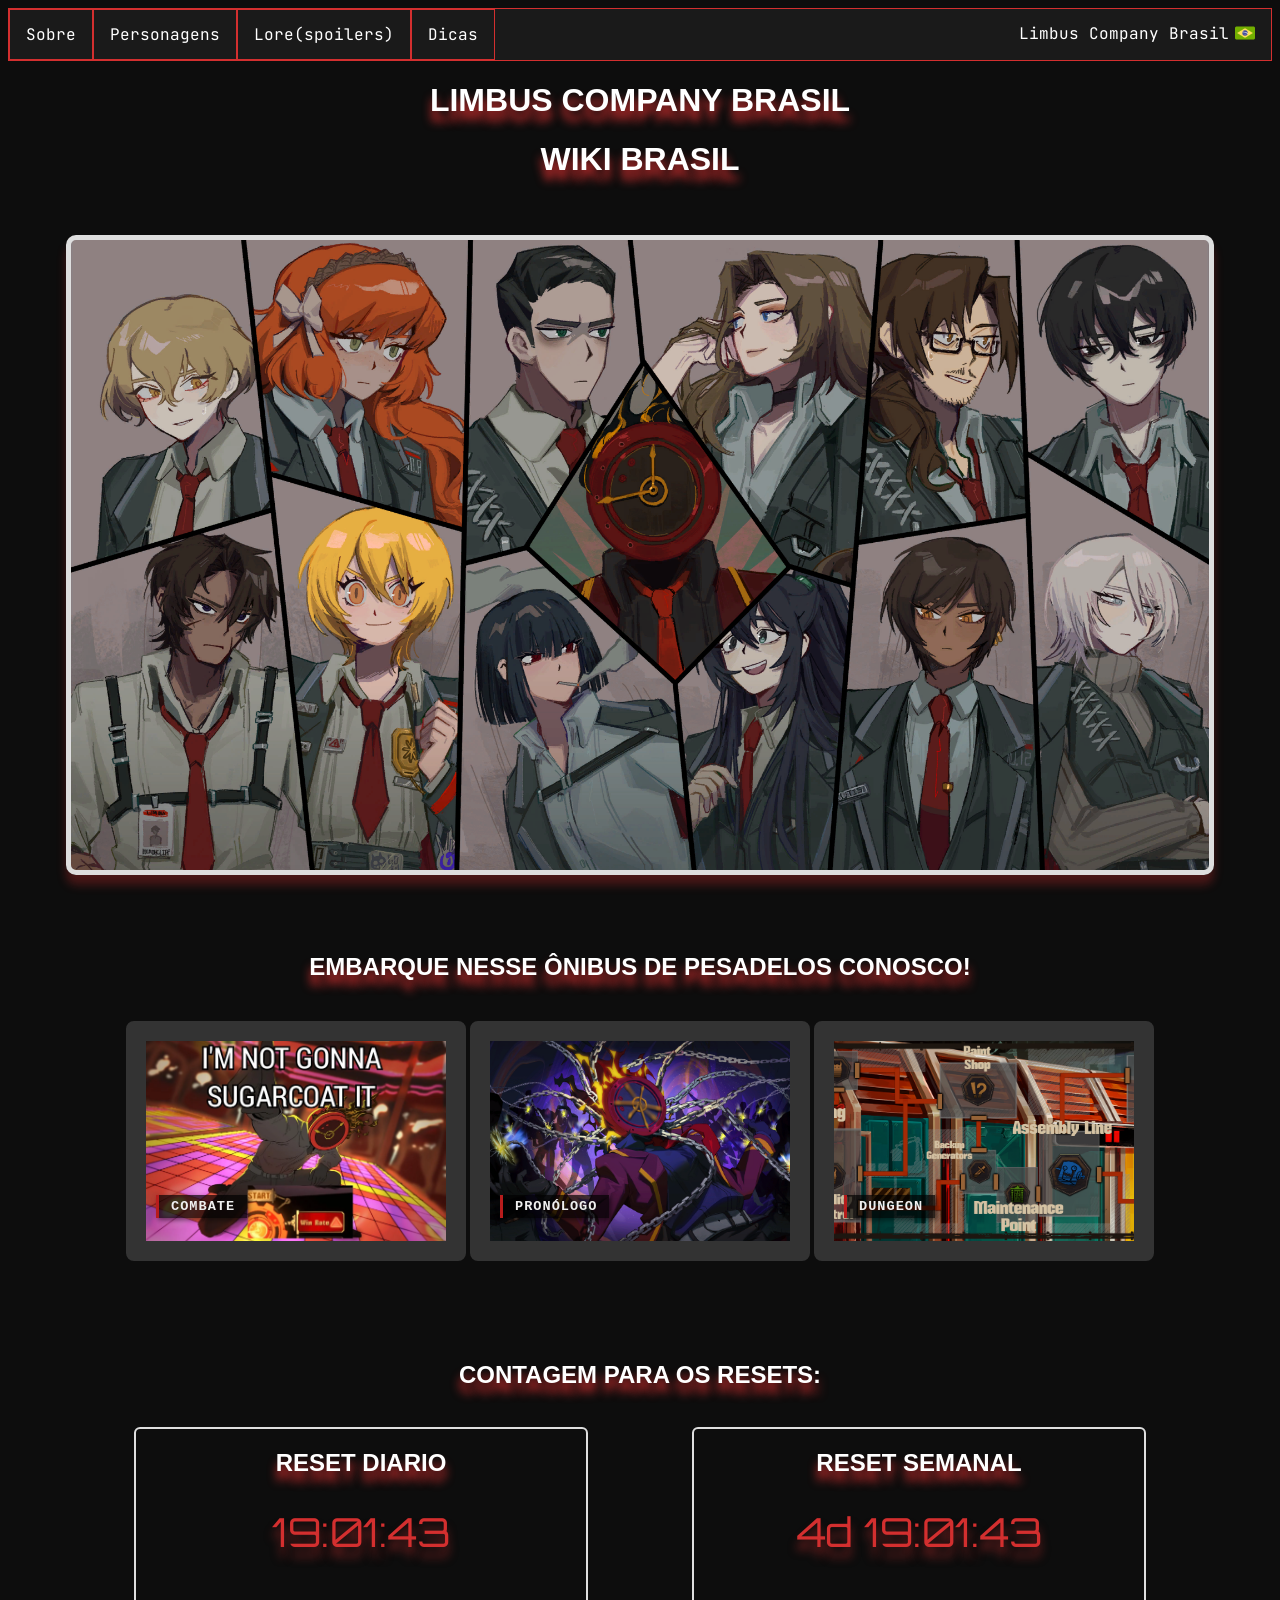
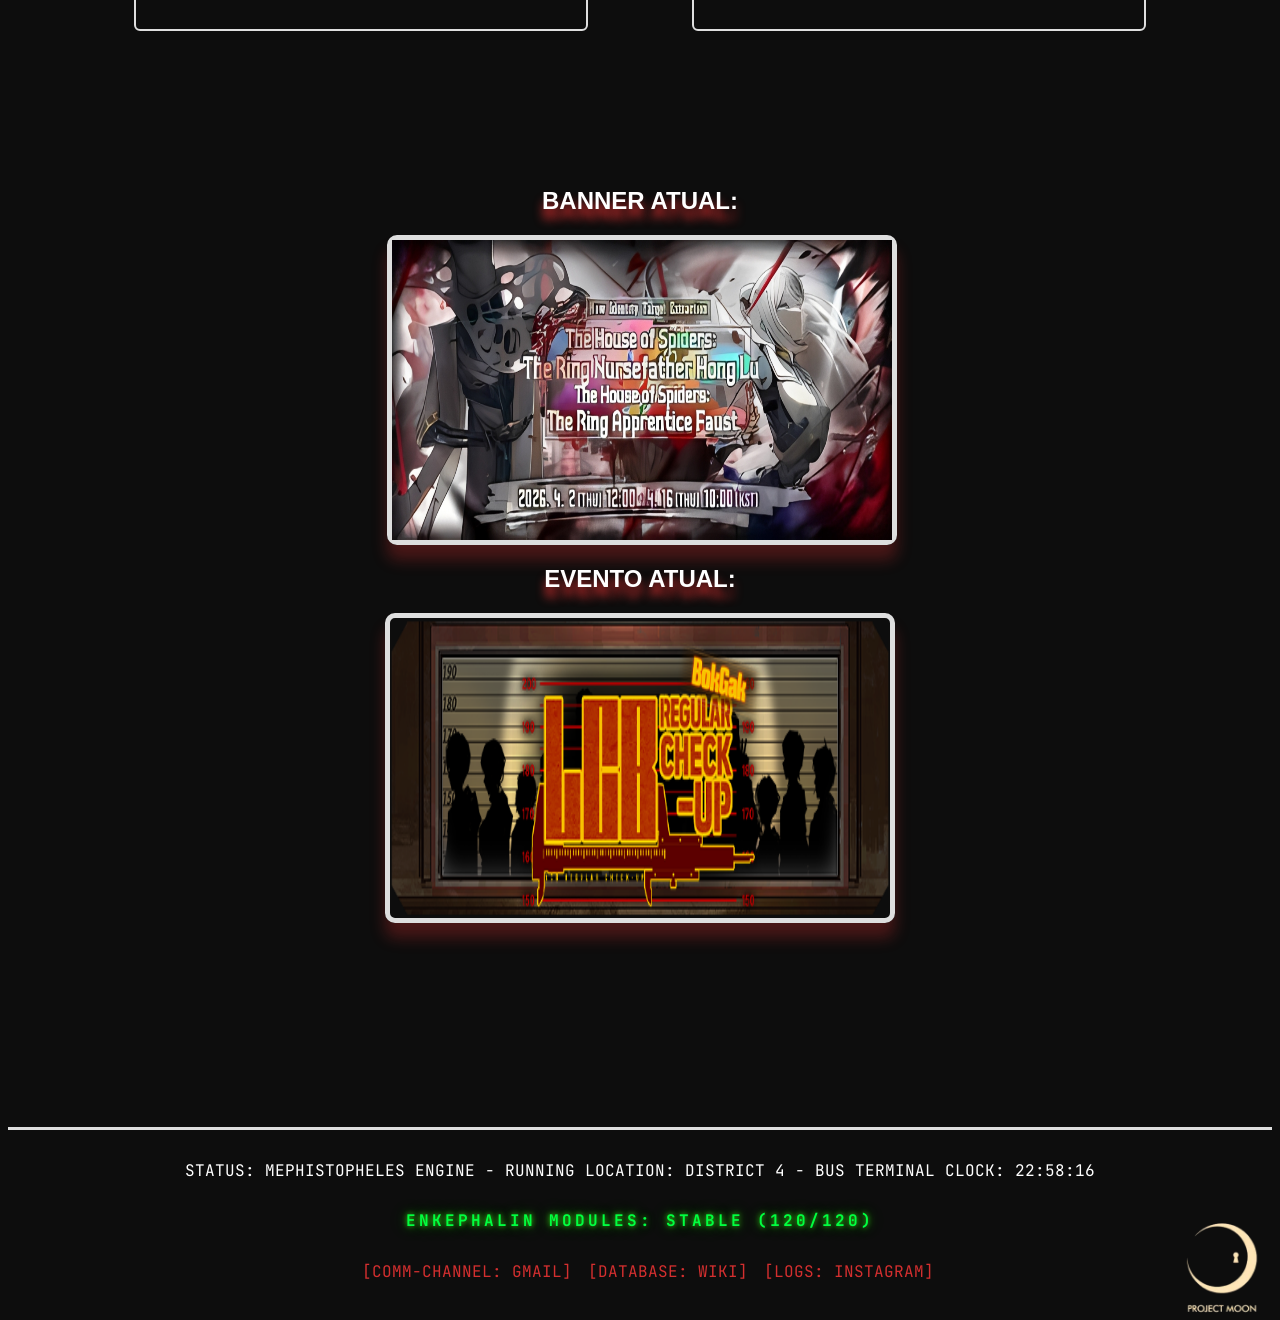
==== principal/index.html @ 386fa49f "upgrade com root{} + teste de info de evento e banner" ====
<!doctype html>
<html lang="pt-br">

<head>
  <meta charset="UTF-8" />
  <meta name="viewport" content="width=device-width, initial-scale=1.0" />
  <title>LCB BRASIL</title>
  <link rel="stylesheet" href="style.css" />
  <link rel="shortcut icon" href="../assets/icon.jpeg" type="image/x-icon">
  <link rel="preconnect" href="https://fonts.googleapis.com">
  <link rel="preconnect" href="https://fonts.gstatic.com" crossorigin>
  <link href="https://fonts.googleapis.com/css2?family=JetBrains+Mono:ital,wght@0,100..800;1,100..800&display=swap"
    rel="stylesheet">
  <script src="script.js"></script>
</head>

<body>
  <nav>
    <ul>
      <li> <a href="">Sobre</a></li>
      <li><a title="os sinners da Limbus Company" href="../abas/sinners/sinners.html"> Personagens</a></li>
      <li><a href="">Lore(spoilers)</a></li>
      <li><a href="">Dicas</a></li>
      <span style="color: white;">Limbus Company Brasil <img src="../assets/brasil.png" alt=""> </span>
    </ul>
  </nav>
  <main>
    <h1>Limbus Company Brasil</h1>
    <div>
      <h1>Wiki Brasil</h1>
      <br /> <br>
      <div class="lcb" id="lcb">

      </div> <br>
      <div class="superior" id="super">
        <section class="parte2">
          <div class="ideias">
            <h1>Embarque nesse ônibus de pesadelos conosco!</h1>
          </div>
          <div class="tips">
            <div class="linkard">
              <h3>Combate</h3>
            </div>
            <div class="linkard1">
              <h3>Pronólogo</h3>
            </div>
            <div class="linkard2">
              <h3>Dungeon</h3>
            </div>
          </div>
        </section>
      </div> <br>
      <br>
      <section class="resets">
        <div class="subindu" id="sub">
          <h1>Contagem para os resets:</h1> <br>
          <div class="RD" id="RD'">
            <h2>Reset diario</h2>
            <span id="diario-timer" class="timer-style">00:00:00</span>
          </div>
          <div class="RS">
            <h2>Reset semanal</h2>
            <span id="semanal-timer" class="timer-style">0d 00:00:00</span>
          </div>
        </div>
      </section>
      <br> <br>
      <section class="banneratual">
        <div class="titulo"> 
        <h1>Banner Atual:</h1>
        <div class="boxbanner">
          </div>
          
          <DIV class="imagemban">
            
            <img class="nsei" src="../assets/bannerhonglu.jpg" width="500px" height="300px" alt="">
          </DIV>
           <h1>Evento Atual:</h1>
            <DIV class="imagemban">
             
            <img class="nsei" src="../assets/LCB_Regular_Check-up_BokGak_Logo_EN.png" alt="">
          </DIV>
        </div>  
      
      </section>
      <br> <br> <br>
      <section class="pes">
        <footer class="pezao" id="pezao">
          <div class="info">
            <span>STATUS: MEPHISTOPHELES ENGINE - RUNNING</span>

            <span>LOCATION: DISTRICT 4 - BUS TERMINAL</span>

            <span>CLOCK: <span id="hor">00:00:00</span>
          </div>
          <div class="zoas">
            <span class="ek">ENKEPHALIN MODULES: STABLE (120/120)</span>
          </div>
          <div class="redes">
            <a href="https://mail.google.com/mail/u/0/#inbox?compose=DmwnWrRnZnNWCPlkFmwNWKqhqRGPZSSjJMNNxzgmxMtdmBKmxpXzcHjKDKWFknplPqcPVCjJsNTG" class="s1"> [COMM-CHANNEL: GMAIL] </a>
            <a href="" class="s2">[DATABASE: WIKI] </a>
            <a href="" class="s3">[LOGS: INSTAGRAM] </a>

          </div>
          <img src="../assets/logo-removebg-preview.png" class="pmoon" alt="">
        </footer>
      </section>
  </main>
</body>

</html>
---- principal/style.css ----
@import url("https://fonts.googleapis.com/css2?family=Orbitron:wght@400..900&family=Share+Tech+Mono&display=swap");

body {
  text-align: center;
  background-color: #0d0d0d;
  background-image:
    linear-gradient(rgba(18, 16, 16, 0) 50%, rgba(0, 0, 0, 0.25) 50%),
    linear-gradient(90deg, rgba(255, 0, 0, 0.03)), rgba(0, 255, 0, 0.01),
    rgba(0, 0, 255, 0.03);
  background-size:
    100% 4px,
    3px 100%;
  text-shadow: gold;
  color: white;
  cursor: url(../assets/normal.png), auto;
}

:root {
  --vermei: #d32f2f;
  --vescuro: #b71c1c;
  --bordared: solid #d32f2f;
  --bdn : #1a1a1a;
  --cursorsel: url("../assets/select.png"), auto;
  --chibi: url(../assets/chibidon-removebg-preview.png);
  --bwhite: solid #dedede;
  --sobravc: rgba(211, 47, 47, 0.3);
  --sombrave: rgba(211, 47, 47, 0.45)
}

.superior {
  transition: 0.8s ease all;
  transform: translateY(50px);
  opacity: 0;
}

.superior.show {
  opacity: 1;
  transform: translateY(0);
}

nav {
  font-family: "JetBrains Mono", monospace;
  font-optical-sizing: auto;
  font-weight: weight;
  font-style: normal;
}

h1,
h2 {
  font-family: "Oswald", sans-serif;
  text-transform: uppercase;
}

ul {
  list-style-type: none;
  margin: 0;
  padding: 0;
  border: 1px solid #d32f2f;
  background-color: var(--bdn);
  overflow: hidden;
}

ul li a {
  display: block;
  color: white;
  padding: 14px 16px;
  text-decoration: none;
  text-align: center;
  align-items: center;
  justify-content: center;
  border: var(--bordared) 1px;
  transition: 0.5s;
  cursor: var(--cursorsel)
}

li a:hover {
  background-color: #d32f2f;
  border: none;
  color: white;
  font-weight: bolder;
  cursor: var(--cursorsel);
  position: relative;
}

@keyframes apareceu {
  0% {
    rotate: 2deg;
    transform: translateX(-10px);
  }

  100% {
    transform: translateX(0);
  }
}

li a:hover::after {
  content: "";
  background-image: url(../assets/chibidon-removebg-preview.png);
  background-size: cover;
  background-repeat: no-repeat;
  width: 100px;
  height: 100px;
  top: -20px;
  right: -30px;
  position: absolute;
  animation: apareceu 0.5s;
}

.parte2 {
  display: inline-flex;
  gap: 20px;
  padding: 40px;
  justify-content: center;
  flex-wrap: wrap;
}

.linkard:hover,
.linkard1:hover,
.linkard2:hover {
  border-color: #d32f2f;
  transform: translateY(-10px);
  box-shadow: 0 10px 20px rgba(211, 47, 47, 0.4);
  color: #d32f2f;
}


.linkard1, .linkard2, .linkard {

  width: 300px;
  height: 200px;
  text-decoration: none;
  border: 20px solid #333;
  border-radius: 8px;
  background-size: cover;
  background-position: center;
  position: relative;
  overflow: hidden;
  transition: 0.4s ease;
  display: inline-flex;
  align-items: flex-end;
}
.linkard1{
  background-image: url(../assets/S0_5.png);
}
.linkard2{
  background-image: url(../assets/Branch_J-03_Floor_2.png);
}
.linkard{
  background-image: url(../assets/combat.webp);
}


.linkard:hover h3,
.linkard1:hover h3,
.linkard2:hover h3 {
  color: #d32f2f;
  /* Vermelho Limbus */
  transition: color 0.4s ease;
  /* Para acompanhar a suavidade do card */
}

h1,
h2 {
  text-shadow: #d32f2f 0 10px 10px;
  transition: 0.5s;
}

h1:hover,
h2:hover {
  color: #b71c1c;
  font-weight: bold;
  transform: translateX(2px);
}

ul span {
  float: right;
  display: block;
  color: white;
  padding: 14px 16px;
  text-decoration: none;
  text-align: center;
  align-items: center;
  justify-content: center;
}

ul img {
  float: right;
  display: block;

  width: 20px;
  height: 20px;
  margin-left: 6px;
}

ul li {
  float: left;
}

.sinnergrid {
  display: flex;
  flex-wrap: wrap;
  justify-content: center;

  gap: 20px;
  align-items: flex-start;
  padding: 20px;
}

.sinnercard {
  background-color: #1a1a1a;
  border: 1px solid #333;
  border-left: 5px solid #d32f2f;
  border-radius: 5px;
  padding: 15px;
  width: 250px;
  height: 500px;
  text-align: center;
  transition: transform 0.25s;

  margin: 10px;
}

.sinnercard:hover {
  transform: translateY(-5px);
  box-shadow: 0 5px 15px rgba(211, 47, 47, 0.3);
}

.sinnercard img {
  border-radius: 3px;
  max-width: 100%;
  height: auto;
  margin-bottom: 10px;
}

.sinnercard h2 {
  color: #d32f2f;
  margin: 10px 0 5px;
}

.sinnercard button {
  background-color: transparent;
  border: 1px solid #d32f2f;
  color: #d32f2f;
  padding: 8px 15px;
  cursor: pointer;
  font-family: inherit;
  transition: background 0.2s;
}

.sinnercard button:hover {
  background-color: #d32f2f;
  color: white;
}

.lcb {
  background-image: url(../assets/S214_14.png);
  width: 90%;
  height: 70vh;
  background-position: center;
  background-repeat: no-repeat;
  border: 5px solid #dedede;
  transition: 0.5s;
  box-shadow: 0 10px 10px rgba(211, 47, 47, 0.3);
  border-radius: 10px;
  justify-content: center;
  align-items: center;
  display: flex;
  margin: 0 auto;
  background-size: cover;
}

.lcb:hover {
  transform: translateY(-5px);
  border: 6px solid var(--vermei);
  box-shadow: rgba(211, 47, 47, 0.3) 0 15px 15px;
}

.linkard h3,
.linkard1 h3,
.linkard2 h3 {
  position: absolute;
  bottom: 10px;
  left: 10px;

  background: rgba(0, 0, 0, 0.7);
  color: #efefef;

  /* Fonte estilo terminal/código */
  font-family: "Courier New", Courier, monospace;
  font-size: 0.85rem;
  font-weight: bold;
  text-transform: uppercase;
  letter-spacing: 1px;

  padding: 4px 12px;
  border-left: 3px solid #b71c1c;

  /* Um leve reflexo para parecer vidro/tela */
  box-shadow: 2px 2px 5px rgba(0, 0, 0, 0.5);

  pointer-events: none;
  z-index: 10;
}

.RD,
.RS {
  display: flex;
  flex-wrap: wrap;
  border: 2px solid #dedede;
  border-radius: 6px;
  width: 450px;
  height: 200px;
  display: inline-flex;
  margin-left: 50px;
  transition: 0.5s;
  align-items: center;
  flex-direction: column;
  margin-right: 50px;
}

.RD:hover,
.RS:hover {
  border: 2px solid #d32f2f;
  transform: translateY(-7px);
}

.timer-style {
  font-family: "Orbitron", sans-serif;
  font-size: 2.5rem;
  color: #d32f2f;
  text-shadow: 0 10px 10px rgba(211, 47, 47, 0.5);
  margin-top: 10px;
}

.subindu {
  opacity: 0;
  transform: translateY(50px);
  transition: 0.9s ease all;
}

.subindu.show {
  transform: translateY(0);
  opacity: 1;
}

.pezao {
  width: 100%;
  height: 150px;

  bottom: 0;
  border-top: 3px #dedede solid;
  transition: 0.5s;
}

.pezao.passando {
  border-top: var(--bordared) 3px;
  animation: pisqueocu 0.5s;
}

.pes {
  margin-top: 150px;
}

.info {
  font-family: "JetBrains Mono", monospace;
  margin-top: 30px;
  transition: 0.5s;
  width: 100%;
  height: 50px;
}

.zoas {
  font-family: "JetBrains Mono", monospace;
}

.ek {
  color: #00ff41;
  text-shadow:
    0 0 5px rgba(57, 255, 20, 0.7),
    0 0 10px rgba(57, 255, 20, 0.5),
    0 0 20px rgba(57, 255, 20, 0.3);
  font-weight: bold;
  text-transform: uppercase;
  letter-spacing: 3px;
}

.redes {
  color: #b71c1c;
  font-family: "JetBrains Mono", monospace;
  margin-top: 30px;
  display: inline-flex;
  width: 100%;
  text-align: center;
  align-items: center;
  justify-content: center;
}

.s1:hover,
.s2:hover,
.s3:hover {
  color: #ffdf00;
  text-shadow:
    0 0 10px #ffdf00,
    0 0 20px rgba(255, 223, 0, 0.6);
  cursor: pointer;
  animation: pisqueocu 0.3s infinite;
  cursor: url(../assets/select.png), auto;
}

.s1,
.s2,
.s3 {
  margin-left: 16px;
  text-decoration: none;
  color: var(--vermei);

}

.pmoon {
  float: right;
  display: inline-flex;
  margin-top: -70px;
  width: 100px;
}

@keyframes pisqueocu {
  0% {
    opacity: 1;
  }

  25% {
    opacity: 0.3;
  }

  50% {
    opacity: 0.5;
  }

  75% {
    opacity: 0.8;
  }

  100% {
    opacity: 1;
  }
}
.redes:hover a{
  cursor: url(../assets/select.png), auto ;
}
.banneratual{
  display: flex;
  justify-content: center;
  text-align: center;
  align-items: center;
  margin: 0 auto;
  margin-top: 100px;
}
.imagemban{
  border: var(--bwhite) 5px;
  border-radius: 10px;
  box-shadow: 0 15px 15px var(--sobravc);
  transition: 0.5s;
  display: inline-flex;
  margin-left: 30px;
  margin-right: 30px;

}
.imagemban:hover{
  border: var(--bordared) 8px;
  border-radius: 10px;
  box-shadow: 0 20px 20px var(--sombrave);
  transform: translateY(-5px) scale(1.02);
  cursor: var(--cursorsel);
}
.nsei{
  width: 500px;
  height: 300px;
}
.boxbanner{
  display: inline-flex;
}
.titulo{
  flex-wrap: wrap;
}
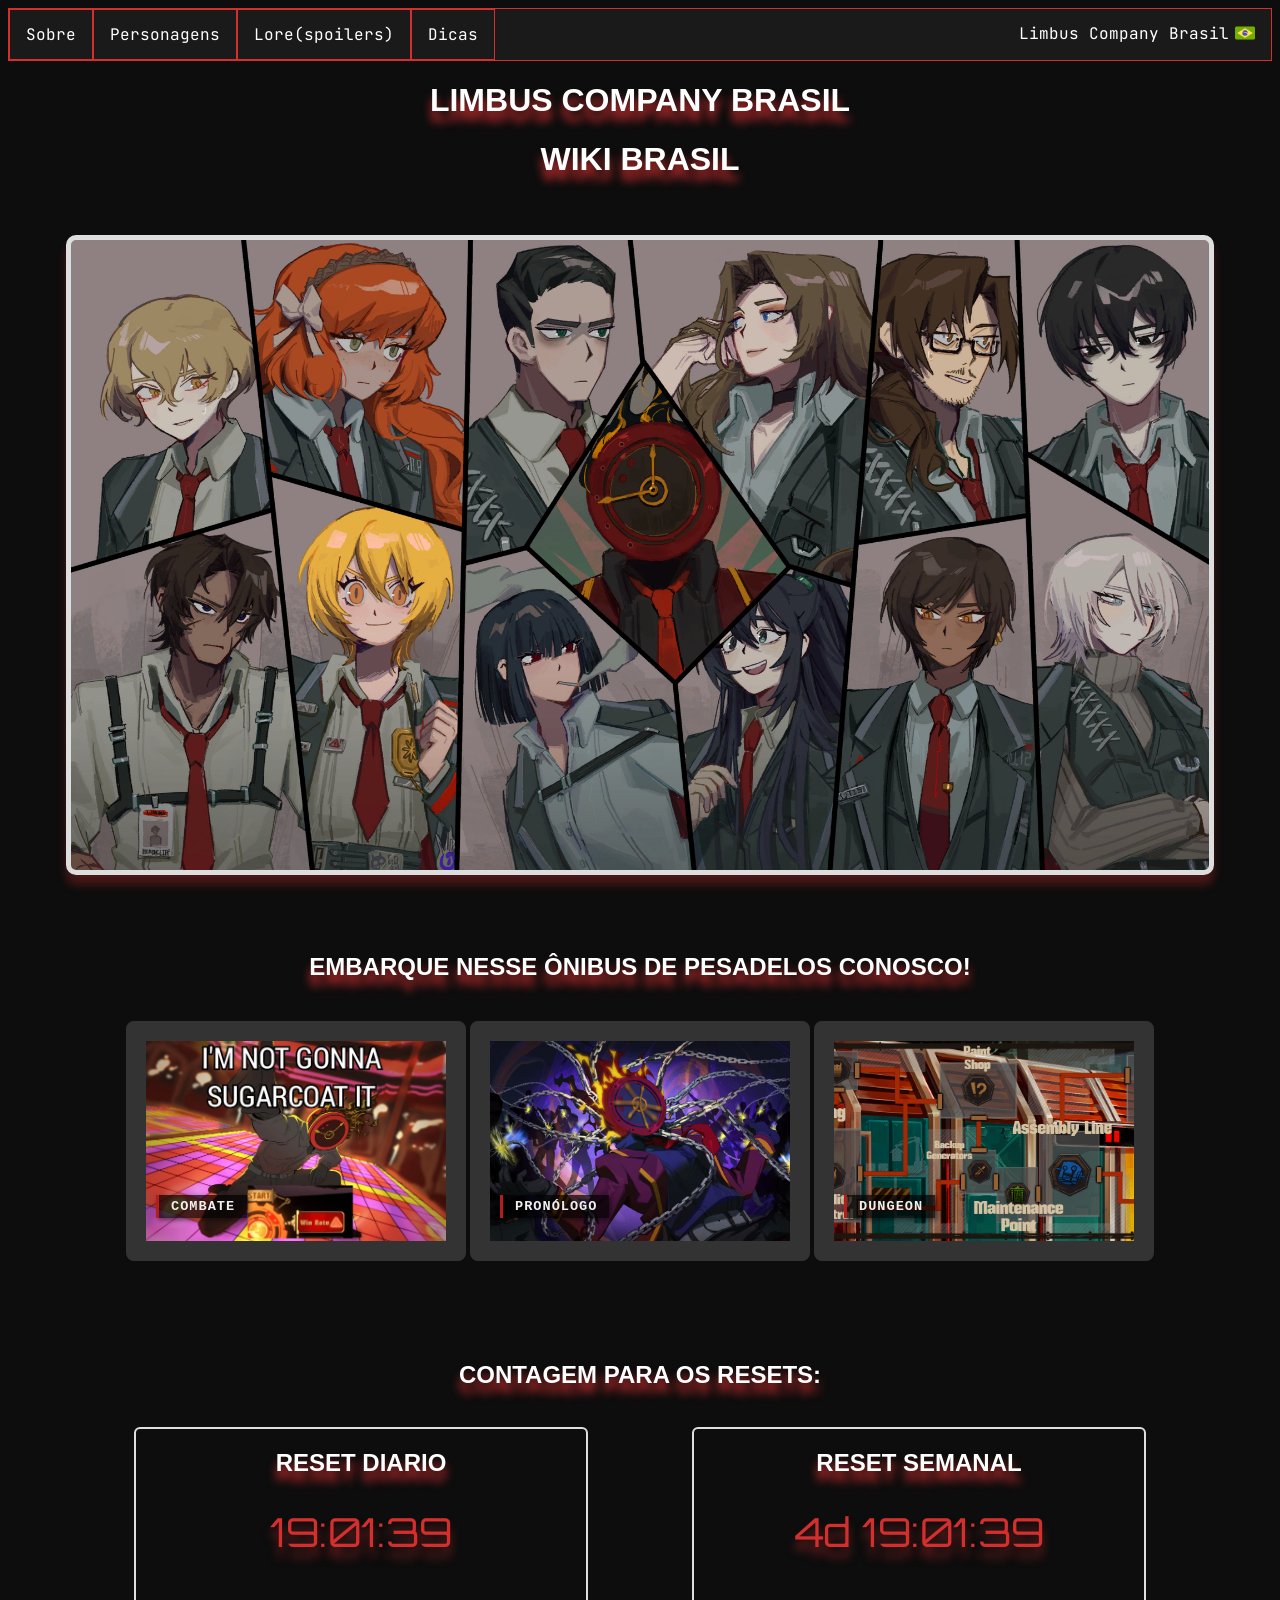
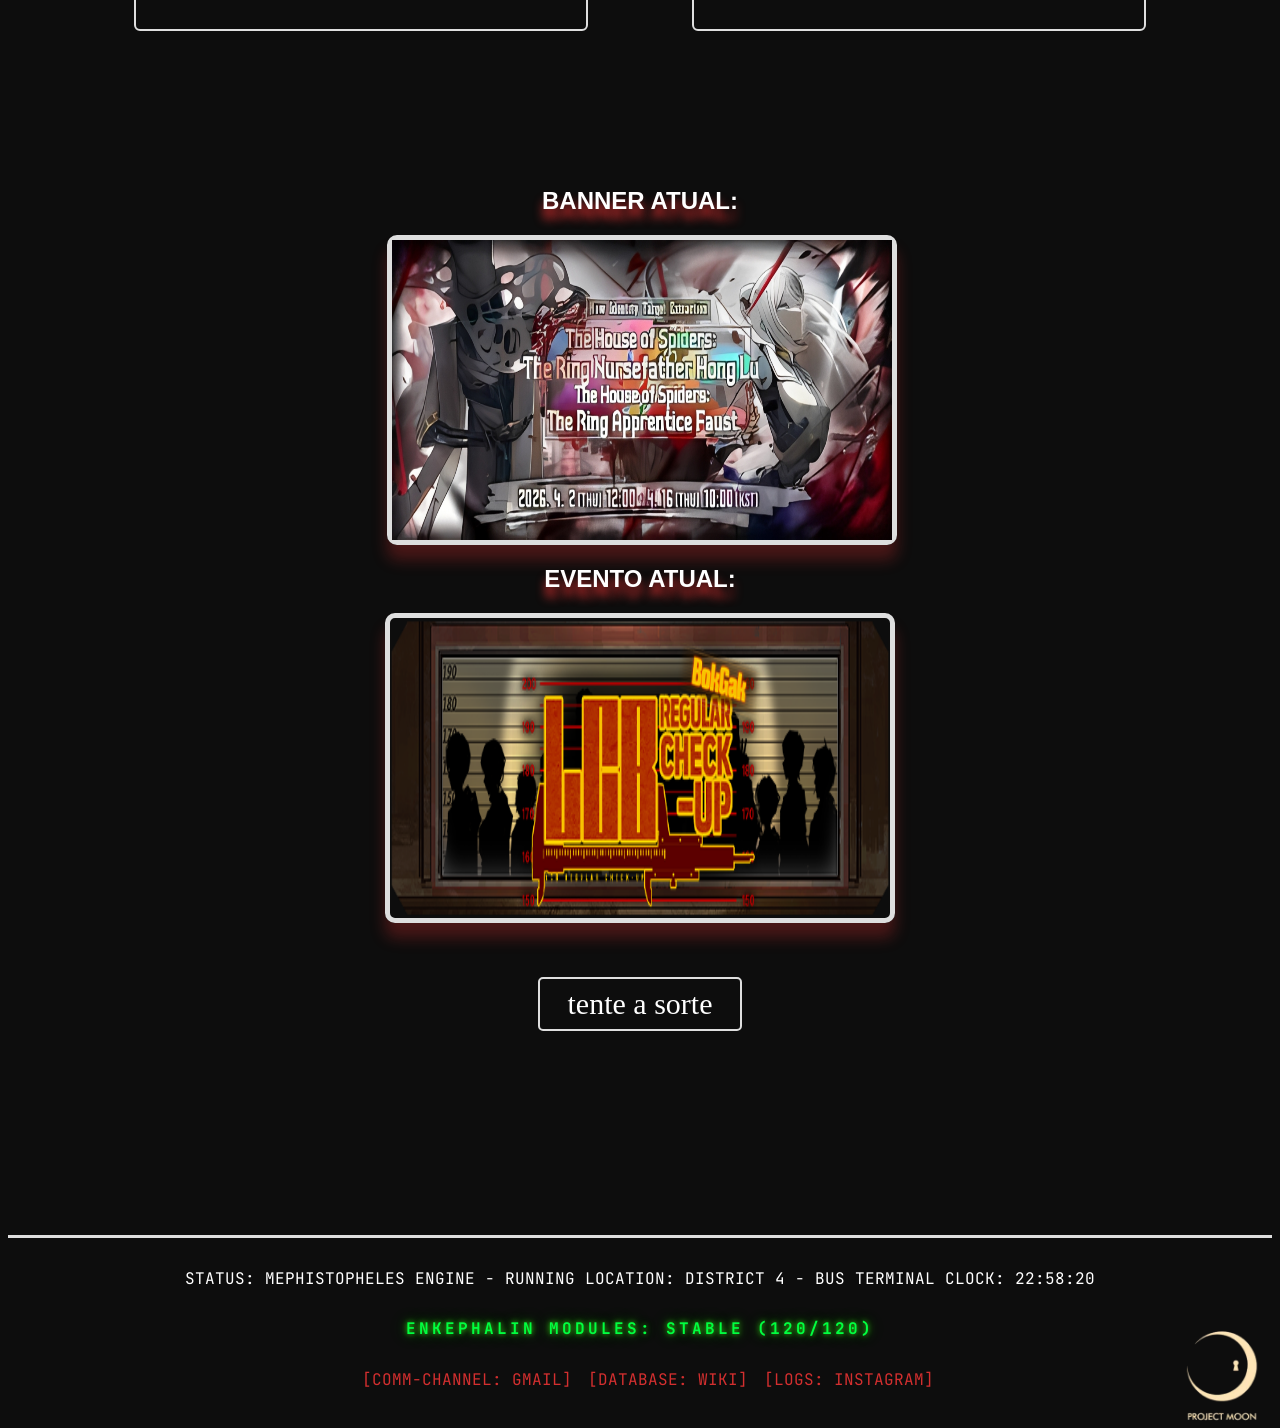
==== commit 3866fb9a: "Wiki Limbus Company Brasil (TBID) mechendo e fazendo bagunça, nada de legal até aqui ;-;" ====
--- a/principal/index.html
+++ b/principal/index.html
@@ -64,6 +64,7 @@
           </div>
         </div>
       </section>
+      <div class="subindu" id="banners">
       <br> <br>
       <section class="banneratual">
         <div class="titulo"> 
@@ -81,7 +82,14 @@
             <img class="nsei" src="../assets/LCB_Regular_Check-up_BokGak_Logo_EN.png" alt="">
           </DIV>
         </div>  
-      
+        </div>
+      </section> <br> <br><br>
+      <section class="tipsis">
+        <div class="porti">
+          <div onclick="alert('Você tirou a ID dawn sinclair!')">
+            <span>tente a sorte</span>
+          </div>
+        </div>
       </section>
       <br> <br> <br>
       <section class="pes">
--- a/principal/style.css
+++ b/principal/style.css
@@ -19,12 +19,12 @@
   --vermei: #d32f2f;
   --vescuro: #b71c1c;
   --bordared: solid #d32f2f;
-  --bdn : #1a1a1a;
+  --bdn: #1a1a1a;
   --cursorsel: url("../assets/select.png"), auto;
   --chibi: url(../assets/chibidon-removebg-preview.png);
   --bwhite: solid #dedede;
   --sobravc: rgba(211, 47, 47, 0.3);
-  --sombrave: rgba(211, 47, 47, 0.45)
+  --sombrave: rgba(211, 47, 47, 0.45);
 }
 
 .superior {
@@ -70,7 +70,7 @@
   justify-content: center;
   border: var(--bordared) 1px;
   transition: 0.5s;
-  cursor: var(--cursorsel)
+  cursor: var(--cursorsel);
 }
 
 li a:hover {
@@ -123,9 +123,9 @@
   color: #d32f2f;
 }
 
-
-.linkard1, .linkard2, .linkard {
-
+.linkard1,
+.linkard2,
+.linkard {
   width: 300px;
   height: 200px;
   text-decoration: none;
@@ -139,16 +139,15 @@
   display: inline-flex;
   align-items: flex-end;
 }
-.linkard1{
+.linkard1 {
   background-image: url(../assets/S0_5.png);
 }
-.linkard2{
+.linkard2 {
   background-image: url(../assets/Branch_J-03_Floor_2.png);
 }
-.linkard{
+.linkard {
   background-image: url(../assets/combat.webp);
 }
-
 
 .linkard:hover h3,
 .linkard1:hover h3,
@@ -413,7 +412,6 @@
   margin-left: 16px;
   text-decoration: none;
   color: var(--vermei);
-
 }
 
 .pmoon {
@@ -444,10 +442,10 @@
     opacity: 1;
   }
 }
-.redes:hover a{
-  cursor: url(../assets/select.png), auto ;
-}
-.banneratual{
+.redes:hover a {
+  cursor: url(../assets/select.png), auto;
+}
+.banneratual {
   display: flex;
   justify-content: center;
   text-align: center;
@@ -455,7 +453,7 @@
   margin: 0 auto;
   margin-top: 100px;
 }
-.imagemban{
+.imagemban {
   border: var(--bwhite) 5px;
   border-radius: 10px;
   box-shadow: 0 15px 15px var(--sobravc);
@@ -463,22 +461,46 @@
   display: inline-flex;
   margin-left: 30px;
   margin-right: 30px;
-
-}
-.imagemban:hover{
+}
+.imagemban:hover {
   border: var(--bordared) 8px;
   border-radius: 10px;
   box-shadow: 0 20px 20px var(--sombrave);
   transform: translateY(-5px) scale(1.02);
   cursor: var(--cursorsel);
 }
-.nsei{
+.nsei {
   width: 500px;
   height: 300px;
 }
-.boxbanner{
-  display: inline-flex;
-}
-.titulo{
+.boxbanner {
+  display: inline-flex;
+}
+.titulo {
   flex-wrap: wrap;
-}+}
+.porti {
+  width: 200px;
+  height: 50px;
+  border: 2px var(--bwhite);
+  border-radius: 5px;
+  align-items: center;
+  justify-content: center;
+  display: flex;
+  margin: 0 auto;
+  transition: 0.5s;
+}
+.porti span {
+  font-family: "JetBrains Mono" monospace;
+  font-size: 30px;
+  transition: 0.5s ease;
+}
+.porti:hover {
+  border: 3px var(--bordared);
+  transform: translateY(-6px) scale(1.03);
+}
+.porti:hover span {
+  color: var(--vermei);
+  font-size: 32px;
+}
+/* sybau */
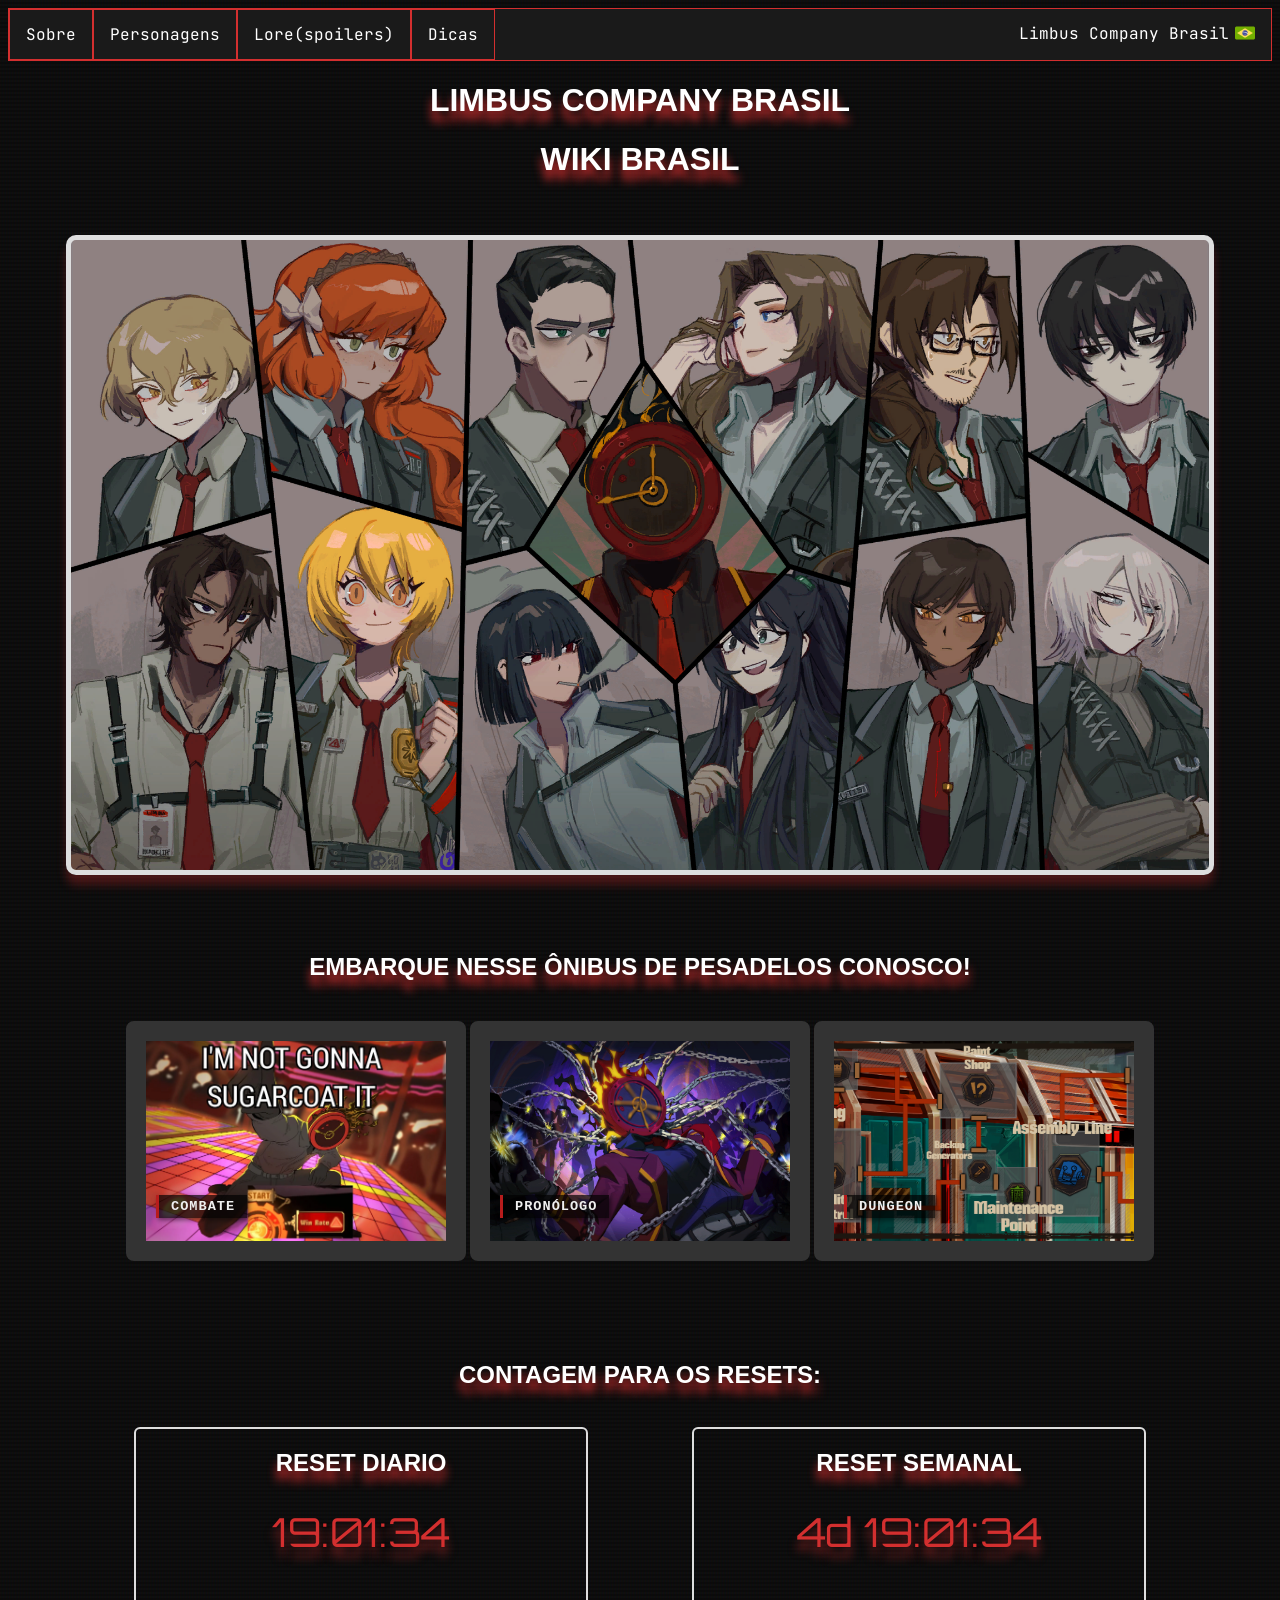
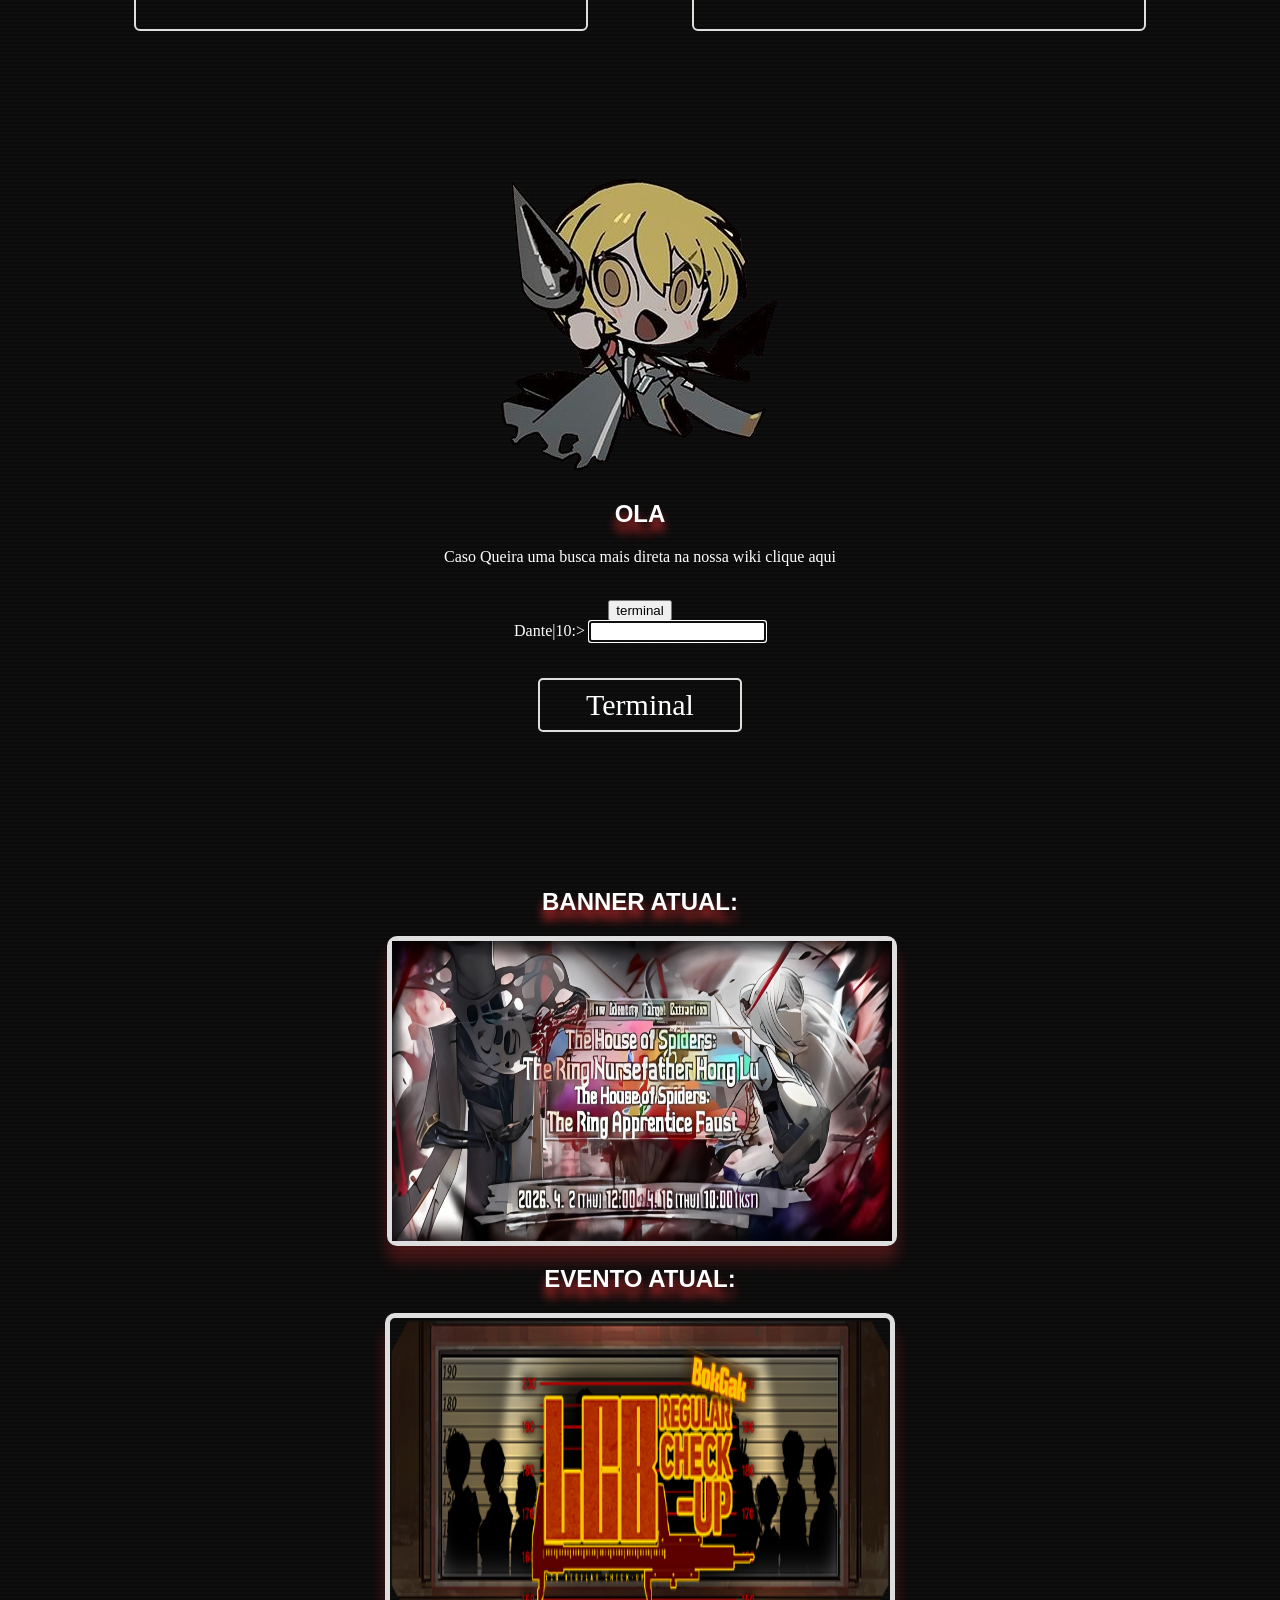
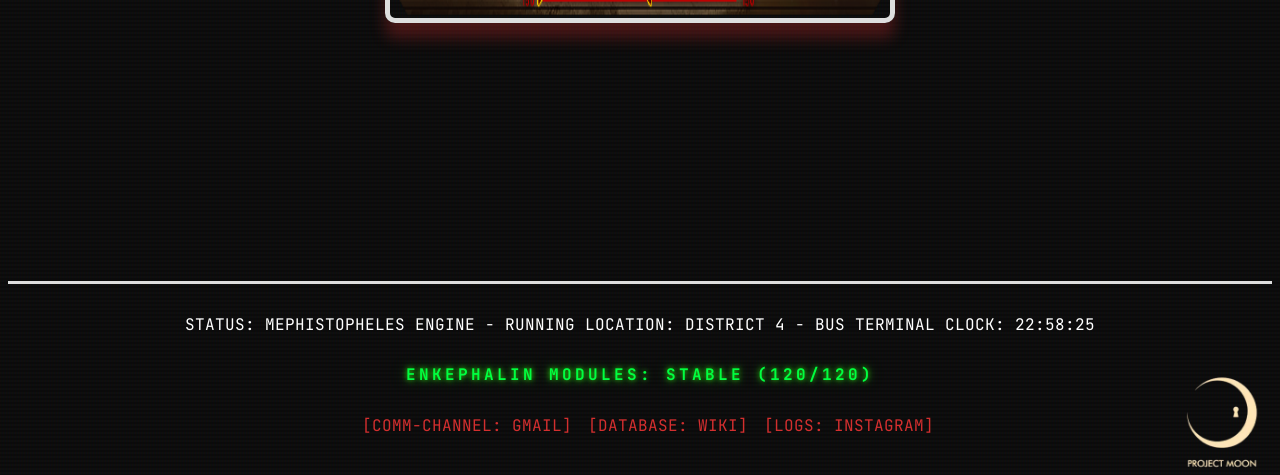
==== commit 8d8f8cfe: "Nada de bom aqui so salvando site cehio de erros que não vou arrumar agora my bad" ====
--- a/principal/index.html
+++ b/principal/index.html
@@ -15,6 +15,8 @@
 </head>
 
 <body>
+  <div class="tv-wrapper" id="tv">
+
   <nav>
     <ul>
       <li> <a href="">Sobre</a></li>
@@ -30,13 +32,13 @@
       <h1>Wiki Brasil</h1>
       <br /> <br>
       <div class="lcb" id="lcb">
-
+      </div>  
       </div> <br>
       <div class="superior" id="super">
         <section class="parte2">
           <div class="ideias">
             <h1>Embarque nesse ônibus de pesadelos conosco!</h1>
-          </div>
+          </div>  
           <div class="tips">
             <div class="linkard">
               <h3>Combate</h3>
@@ -63,7 +65,40 @@
             <span id="semanal-timer" class="timer-style">0d 00:00:00</span>
           </div>
         </div>
+      </section> <br><br><br><br><br><br>
+              <section class="ideologias">
+          <div class="divapai">
+            <div class="umadiva">
+              <img class="imadiva" src="../assets/chibidon-removebg-preview.png" alt="nadaaq">
+            </div>
+            <div class="textadiva">
+              <h1>ola</h1>
+            </div> 
+            <div class="textadiva">
+              <p>Caso Queira uma busca mais direta na nossa wiki clique aqui</p>
+              <br>
+              <button class="term" onclick="tvligaraura()">terminal</button>
+            </div>
+          </div>
+<div class="terminal hidden" id="terminal">
+      <div id="output"></div>
+  <div class="terminal-line">
+
+    <span class="prefix">Dante|10:></span>
+    <input class="textanal" id="input" type="text" autofocus>
+  </div>
+</div>
+
+
+  </div> <br><br>
+        <section class="tipsis">
+        <div class="porti">
+          <div onclick="termina()">
+            <span>Terminal</span>
+          </div>
+        </div>
       </section>
+        </section>
       <div class="subindu" id="banners">
       <br> <br>
       <section class="banneratual">
@@ -83,14 +118,9 @@
           </DIV>
         </div>  
         </div>
+
       </section> <br> <br><br>
-      <section class="tipsis">
-        <div class="porti">
-          <div onclick="alert('Você tirou a ID dawn sinclair!')">
-            <span>tente a sorte</span>
-          </div>
-        </div>
-      </section>
+
       <br> <br> <br>
       <section class="pes">
         <footer class="pezao" id="pezao">
@@ -114,6 +144,8 @@
         </footer>
       </section>
   </main>
-</body>
+  </div>
+
+  </body>
 
 </html>
--- a/principal/style.css
+++ b/principal/style.css
@@ -4,9 +4,13 @@
   text-align: center;
   background-color: #0d0d0d;
   background-image:
-    linear-gradient(rgba(18, 16, 16, 0) 50%, rgba(0, 0, 0, 0.25) 50%),
-    linear-gradient(90deg, rgba(255, 0, 0, 0.03)), rgba(0, 255, 0, 0.01),
-    rgba(0, 0, 255, 0.03);
+  linear-gradient(rgba(18,16,16,0) 50%, rgba(0,0,0,0.25) 50%),
+  linear-gradient(90deg,
+    rgba(255, 0, 0, 0.03),
+    rgba(0, 255, 0, 0.01),
+    rgba(0, 0, 255, 0.03)
+  );
+
   background-size:
     100% 4px,
     3px 100%;
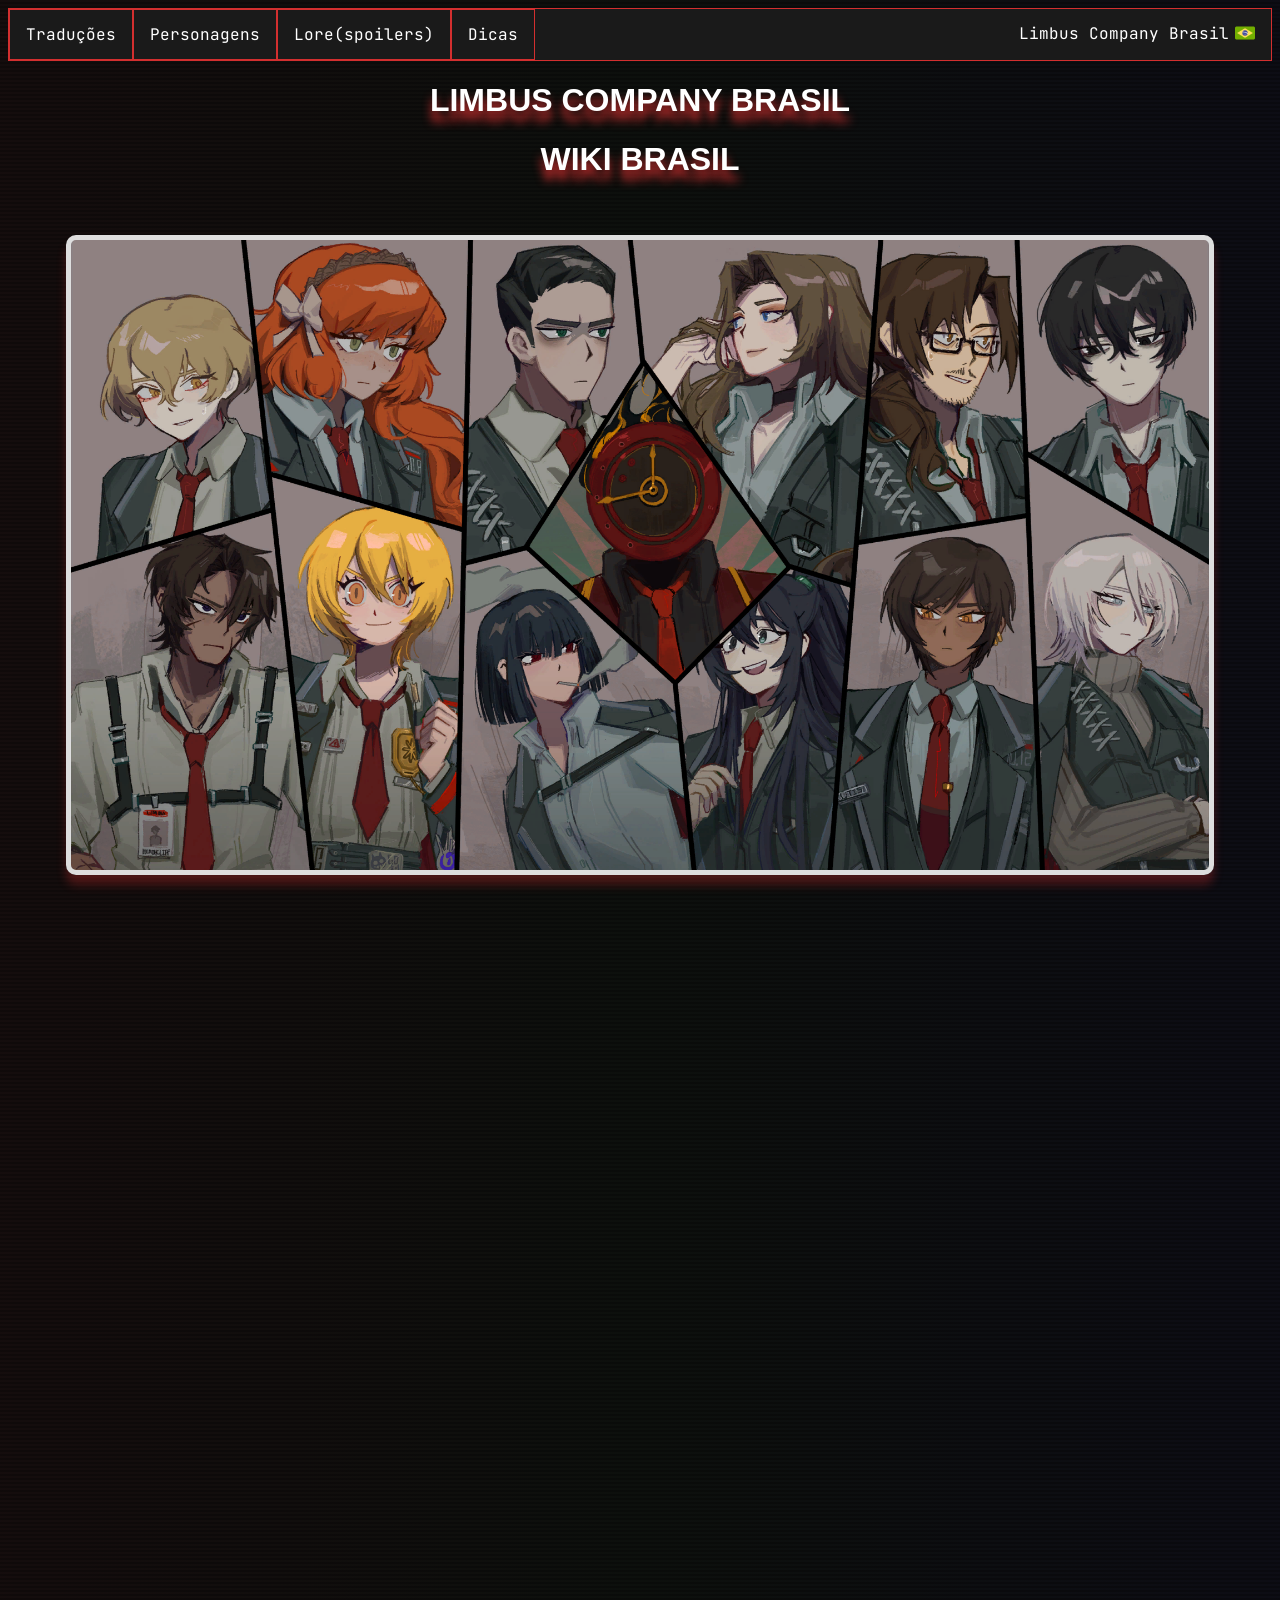
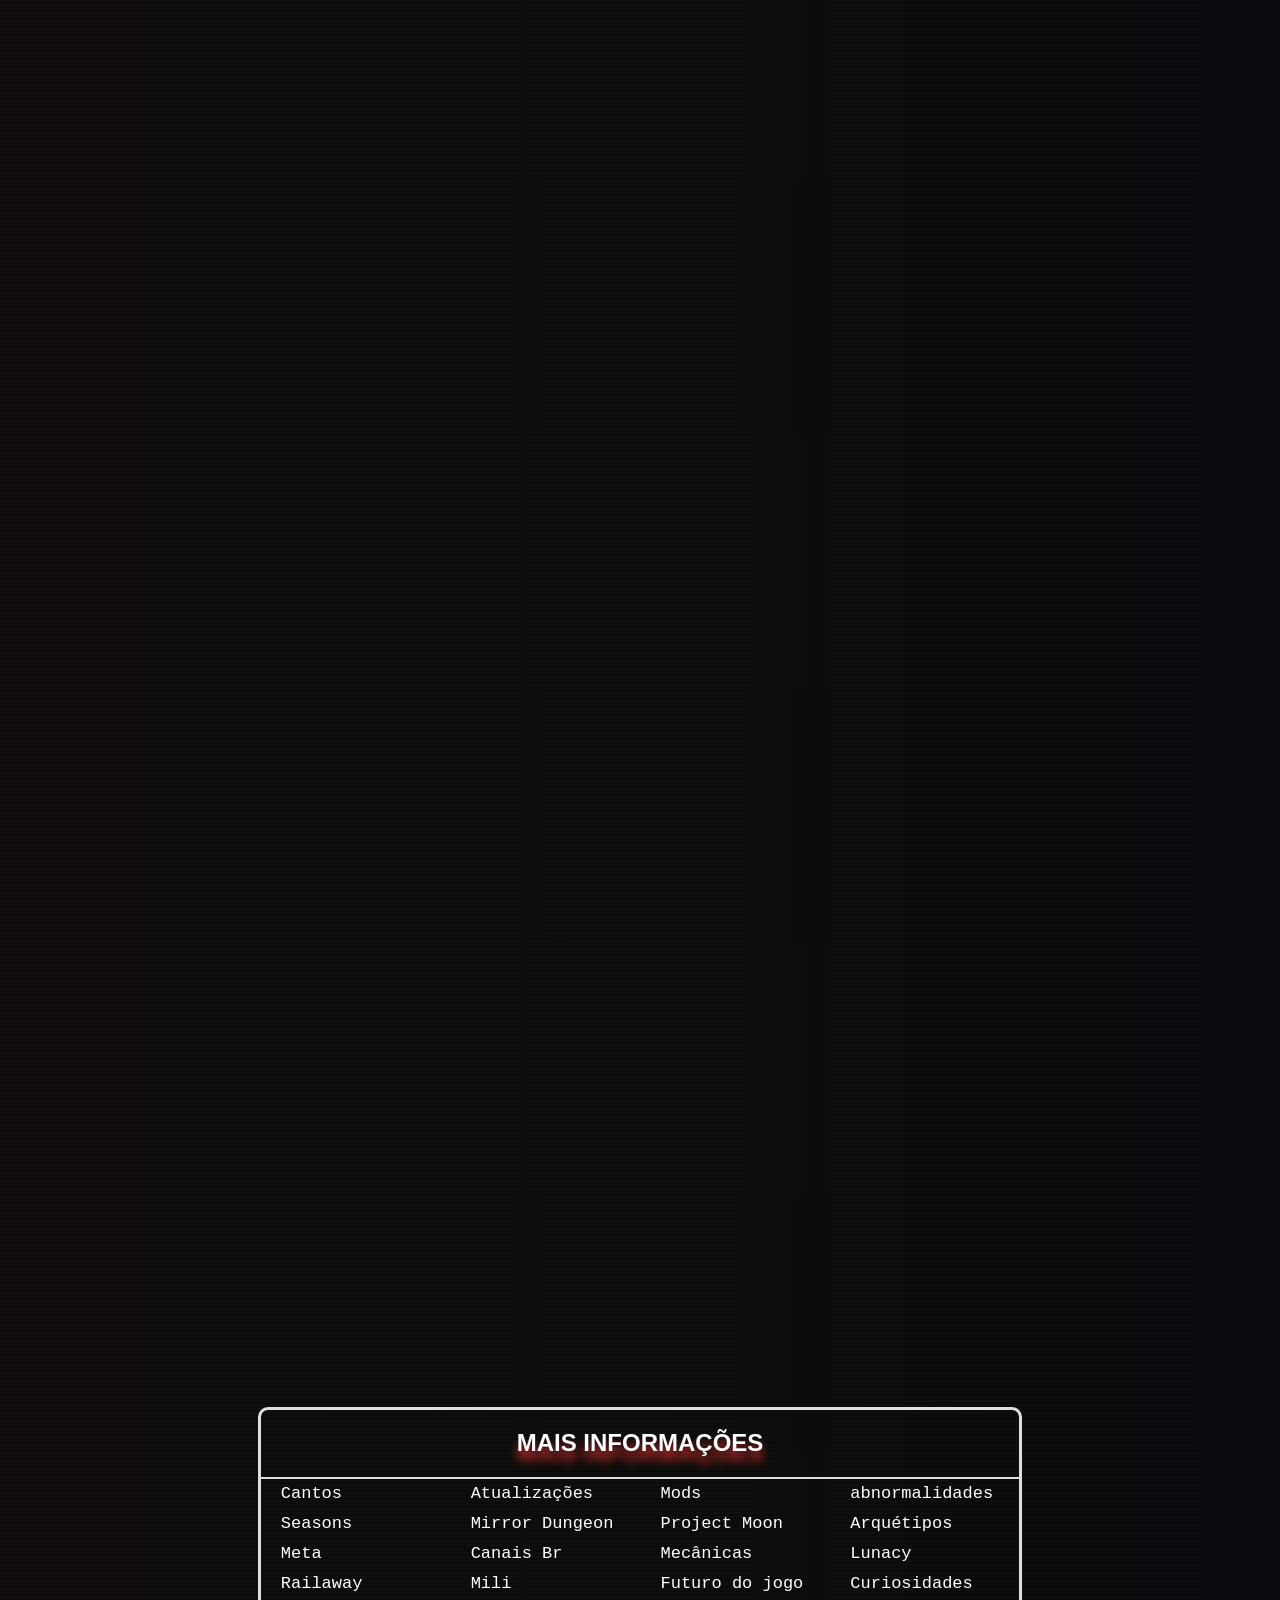
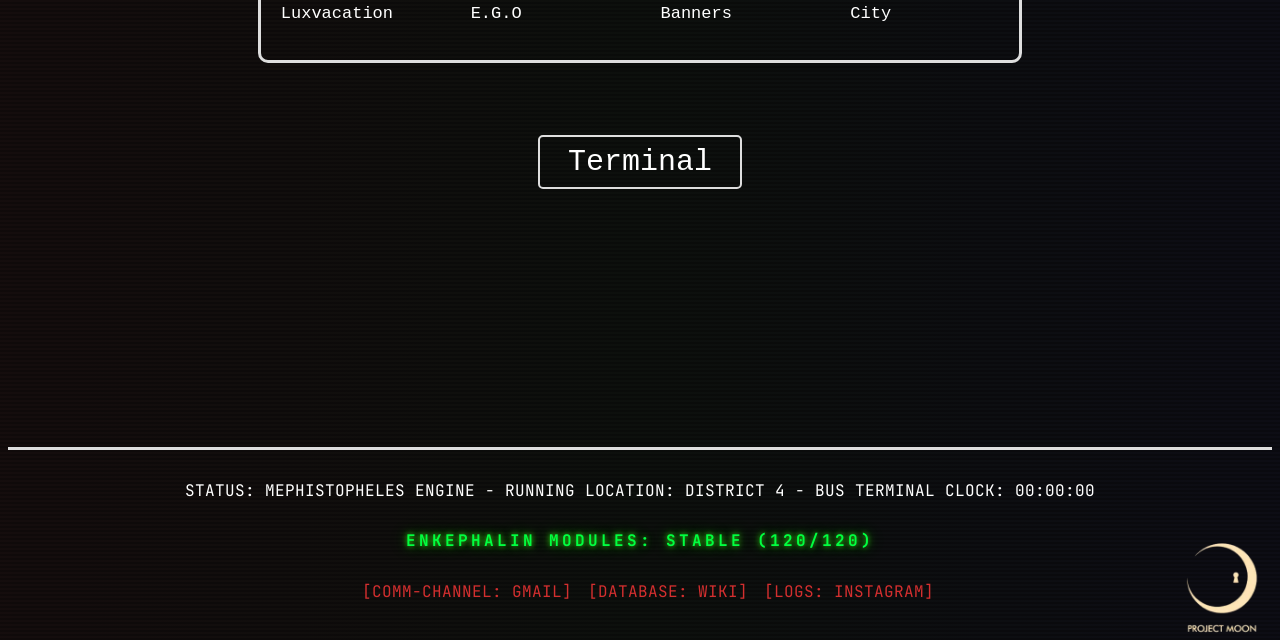
==== commit 107d36de: "coisa nova e to tentando uns bagui so q n ta dando lgl n" ====
--- a/principal/index.html
+++ b/principal/index.html
@@ -11,7 +11,7 @@
   <link rel="preconnect" href="https://fonts.gstatic.com" crossorigin>
   <link href="https://fonts.googleapis.com/css2?family=JetBrains+Mono:ital,wght@0,100..800;1,100..800&display=swap"
     rel="stylesheet">
-  <script src="script.js"></script>
+  
 </head>
 
 <body>
@@ -19,7 +19,7 @@
 
   <nav>
     <ul>
-      <li> <a href="">Sobre</a></li>
+      <li> <a href="">Traduções</a></li>
       <li><a title="os sinners da Limbus Company" href="../abas/sinners/sinners.html"> Personagens</a></li>
       <li><a href="">Lore(spoilers)</a></li>
       <li><a href="">Dicas</a></li>
@@ -66,37 +66,29 @@
           </div>
         </div>
       </section> <br><br><br><br><br><br>
-              <section class="ideologias">
+              <section class="ideologias subindu" id="ideologias">
           <div class="divapai">
-            <div class="umadiva">
-              <img class="imadiva" src="../assets/chibidon-removebg-preview.png" alt="nadaaq">
-            </div>
+
             <div class="textadiva">
               <h1>ola</h1>
             </div> 
-            <div class="textadiva">
-              <p>Caso Queira uma busca mais direta na nossa wiki clique aqui</p>
-              <br>
-              <button class="term" onclick="tvligaraura()">terminal</button>
+            <div class="salva">
+                        <div class="umadiva">
+              <img class="imadiva" src="../assets/chibidon-removebg-preview.png" alt="nadaaq">
+            </div>
+            <div class="textiva">
+              <p>Está é uma Wiki braasileira de Limbus Company Feita a mão em fase de testes <br>
+              pretendo adicionar muitas funções criativas ao longo de meu aprendizado(sou bem inicante com js ;-;) <br>
+            </p>
+
+            </div>
             </div>
           </div>
-<div class="terminal hidden" id="terminal">
-      <div id="output"></div>
-  <div class="terminal-line">
-
-    <span class="prefix">Dante|10:></span>
-    <input class="textanal" id="input" type="text" autofocus>
-  </div>
-</div>
 
 
   </div> <br><br>
         <section class="tipsis">
-        <div class="porti">
-          <div onclick="termina()">
-            <span>Terminal</span>
-          </div>
-        </div>
+
       </section>
         </section>
       <div class="subindu" id="banners">
@@ -117,6 +109,51 @@
             <img class="nsei" src="../assets/LCB_Regular_Check-up_BokGak_Logo_EN.png" alt="">
           </DIV>
         </div>  
+        </div> <br><br><br> <br>
+    <section class="adicionais" id="adicionais">
+      <div class="containerad">
+        <div class="adds">
+          <div class="titu">
+          <h1 >Mais informações</h1>
+          </div>
+          <div class="infos">
+            <a href="">Cantos</a>
+            <a href="">Atualizações</a>
+            <a href="">Mods</a>
+            <a href="">abnormalidades</a>
+            <a href="">Seasons</a>
+            <a href="">Mirror Dungeon</a>
+            <a href="">Project Moon</a>
+            <a href="">Arquétipos</a>
+            <a href="">Meta</a>
+            <a href="">Canais Br</a>
+            <a href="">Mecânicas</a>
+            <a href="">Lunacy</a>
+            <a href="">Railaway</a>
+           <a href="">Mili</a>
+            <a href="">Futuro do jogo</a>
+            <a href="">Curiosidades</a>
+            <a href="">Luxvacation</a>
+           <a href="">E.G.O</a>
+            <a href="">Banners</a>
+            <a href="">City</a>
+          </div>
+        </div>
+      </div>
+    </section>
+        <div class="terminal hidden" id="terminal" onclick="foca()">
+      <div id="output"></div>
+  <div class="terminal-line">
+
+    <span class="prefix">Dante|10:></span>
+    <input class="textanal" id="input" type="text" autofocus>
+  </div>
+</div>
+<br><br> <br><br>
+        <div class="porti">
+          <div onclick="termina()">
+            <span>Terminal</span>
+          </div>
         </div>
 
       </section> <br> <br><br>
@@ -147,5 +184,5 @@
   </div>
 
   </body>
-
+  <script src="script.js"></script>
 </html>
--- a/principal/style.css
+++ b/principal/style.css
@@ -2,21 +2,88 @@
 
 body {
   text-align: center;
-  background-color: #0d0d0d;
+
   background-image:
-  linear-gradient(rgba(18,16,16,0) 50%, rgba(0,0,0,0.25) 50%),
-  linear-gradient(90deg,
-    rgba(255, 0, 0, 0.03),
-    rgba(0, 255, 0, 0.01),
-    rgba(0, 0, 255, 0.03)
-  );
+    linear-gradient(rgba(18, 16, 16, 0) 50%, rgba(0, 0, 0, 0.25) 50%),
+    linear-gradient(
+      90deg,
+      rgba(255, 0, 0, 0.03),
+      rgba(0, 255, 0, 0.01),
+      rgba(0, 0, 255, 0.03)
+    );
 
   background-size:
     100% 4px,
-    3px 100%;
-  text-shadow: gold;
+    100% 100%;
+  background-color: #0d0d0d;
+
   color: white;
   cursor: url(../assets/normal.png), auto;
+  position: relative;
+  z-index: 0;
+}
+html {
+  scroll-behavior: smooth;
+}
+@keyframes scan {
+  0% {
+    background-position: 0 0;
+  }
+  100% {
+    background-position: 0 100px;
+  }
+}
+#tvz {
+  position: fixed;
+  top: 0;
+  left: 0;
+  width: 100%;
+  height: 100%;
+  background-image: url(../assets/fundao.jpg);
+  background-repeat: no-repeat;
+  background-size: cover;
+  opacity: 0; /* Começa invisível */
+  z-index: 9999; /* Garante que fique por cima de tudo */
+  pointer-events: none;
+  transition: opacity 0.5s ease;
+}
+@keyframes shake {
+  0% {
+    transform: translate(0px, 0px);
+  }
+  25% {
+    transform: translate(1px, -1px);
+  }
+  50% {
+    transform: translate(-1px, 1px);
+  }
+  75% {
+    transform: translate(1px, 1px);
+  }
+  100% {
+    transform: translate(0px 0px);
+  }
+}
+@keyframes ligar {
+  0% {
+    width: 0%;
+    height: 2px;
+    opacity: 1;
+  }
+  50% {
+    width: 100%;
+    height: 2px;
+  }
+  100% {
+    width: 100%;
+    height: 100%;
+  }
+}
+.tv-frame {
+  animation: ligar 0.6s ease forwards;
+}
+.tv-wrapper {
+  transform-origin: center;
 }
 
 :root {
@@ -46,7 +113,6 @@
   font-family: "JetBrains Mono", monospace;
   font-optical-sizing: auto;
   font-weight: weight;
-  font-style: normal;
 }
 
 h1,
@@ -446,7 +512,7 @@
     opacity: 1;
   }
 }
-.redes:hover a {
+.redes:hover {
   cursor: url(../assets/select.png), auto;
 }
 .banneratual {
@@ -493,18 +559,195 @@
   display: flex;
   margin: 0 auto;
   transition: 0.5s;
+  font-family: monospace;
 }
 .porti span {
-  font-family: "JetBrains Mono" monospace;
   font-size: 30px;
   transition: 0.5s ease;
 }
 .porti:hover {
   border: 3px var(--bordared);
   transform: translateY(-6px) scale(1.03);
+  cursor: var(--cursorsel);
 }
 .porti:hover span {
   color: var(--vermei);
   font-size: 32px;
 }
+@keyframes typing {
+  from {
+    width: 0;
+  }
+  to {
+    width: 12ch;
+  }
+}
+@keyframes pisca {
+  50% {
+    border-color: transparent;
+  }
+}
+.divapai {
+  border: 3px var(--bwhite);
+  border-radius: 10px;
+
+  width: 60%;
+  display: grid;
+
+  transition: 0.6s;
+  margin: 0 auto;
+}
+.divapai:hover {
+  border: 5px var(--bordared);
+  transform: translateY(-6px);
+}
+.imadiva {
+  margin-right: auto;
+  width: 200px;
+  height: 200px;
+  left: 0;
+
+  float: left;
+}
+.salva {
+  display: flex;
+}
+.textadiva {
+  display: flex;
+  justify-content: center;
+  border-bottom: 2px var(--bwhite);
+  margin: 0 auto;
+  height: 60px;
+  width: 100%;
+  align-items: start;
+  transition: 0.5s ease;
+}
+.divapai:hover .textadiva {
+  border-bottom: 1.5px var(--bordared);
+}
+.textiva {
+  display: flex;
+  margin-bottom: px;
+  width: 100%;
+  align-items: center;
+  justify-content: center;
+  font-family: monospace;
+  font-size: 20px;
+  padding: 20px 20px;
+}
+#output {
+  font-family: monospace;
+  font-size: 17px;
+}
+#input {
+  font-family: monospace;
+  font-size: 17px;
+}
+.terminal {
+  background-color: #0d0d0d;
+  border: 2px var(--bwhite);
+  height: 300px;
+  width: 70%;
+  margin: 100px auto 0 auto;
+  padding: 15px;
+  display: flex;
+  flex-direction: column;
+  cursor: text;
+  border-radius: 10px;
+  transition: 0.5s;
+  transform: translateY(0);
+}
+.terminal:hover {
+  border: var(--bordared) 3px;
+  box-shadow: var(--sombrave) 0 20px 20px;
+}
+
+.terminal-line {
+  display: flex;
+  align-items: flex-start; /* Alinha tudo no topo */
+  gap: 10px; /* Espaço entre o USER:> e o texto */
+}
+
+.prefix {
+  color: #b71c1c; /* Vermelho Limbus */
+  font-family: "Share Tech Mono", monospace;
+  font-weight: bold;
+  white-space: nowrap;
+}
+
+.textanal {
+  flex: 1;
+  background: transparent;
+  border: none;
+  outline: none;
+  color: #dedede;
+  font-family: "Share Tech Mono", monospace;
+  padding: 0;
+  margin: 0;
+  caret-color: #b71c1c;
+}
+.hidden {
+  display: none;
+  transition: 0.5s ease;
+  transform: translateY(5px);
+}
+
+.containerad {
+  border: 3px var(--bwhite);
+  border-radius: 10px;
+
+  width: 60%;
+  display: grid;
+  height: 250px;
+  transition: 0.6s;
+  margin: 0 auto;
+  transition: 0.5s;
+}
+.containerad:hover {
+  border: 3px var(--bordared);
+  transform: translateY(-5px);
+}
+.titu {
+  border-bottom: 2px var(--bwhite);
+  padding: -8px;
+  transition: 0.6s;
+}
+.containerad:hover .titu {
+  border-bottom: 2px var(--bordared);
+}
+.infos {
+  display: grid;
+  grid-template-columns: repeat(4, 1fr);
+  gap: 1px;
+  text-align: left;
+  margin: 0 auto;
+}
+.infos a {
+  color: white;
+  font-family: monospace;
+  font-size: 17px;
+  padding: 5px 20px;
+  text-decoration: none;
+  display: inline-block;
+  position: relative;
+  transition: 0.6s;
+}
+.infos a::after {
+  content: "";
+  position: absolute;
+  left: 0;
+  bottom: -3px;
+  width: 0%;
+  height: 2px;
+  background: red;
+  transition: 0.3s;
+}
+.infos a:hover::after {
+  width: 100%;
+  color: var(--vermei);
+}
+.infos a:hover {
+  cursor: var(--cursorsel);
+  color: var(--vermei);
+}
 /* sybau */
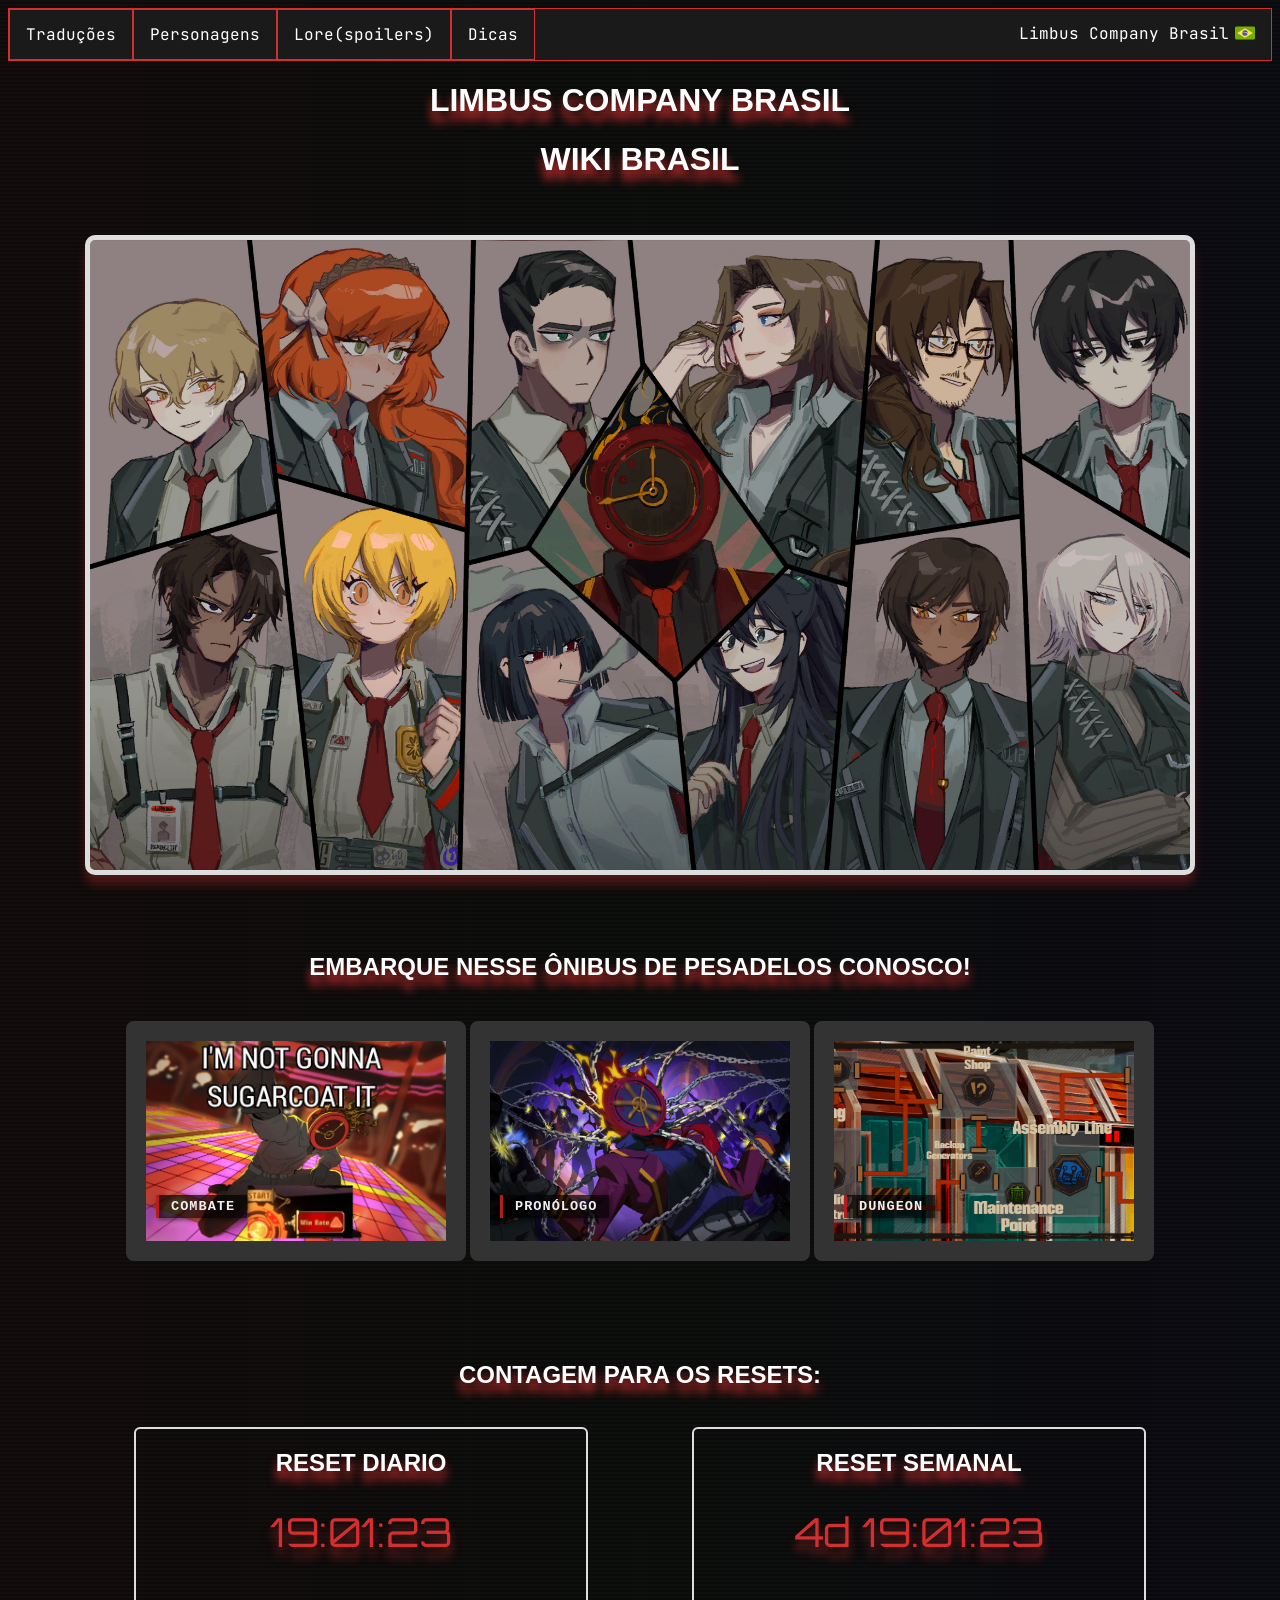
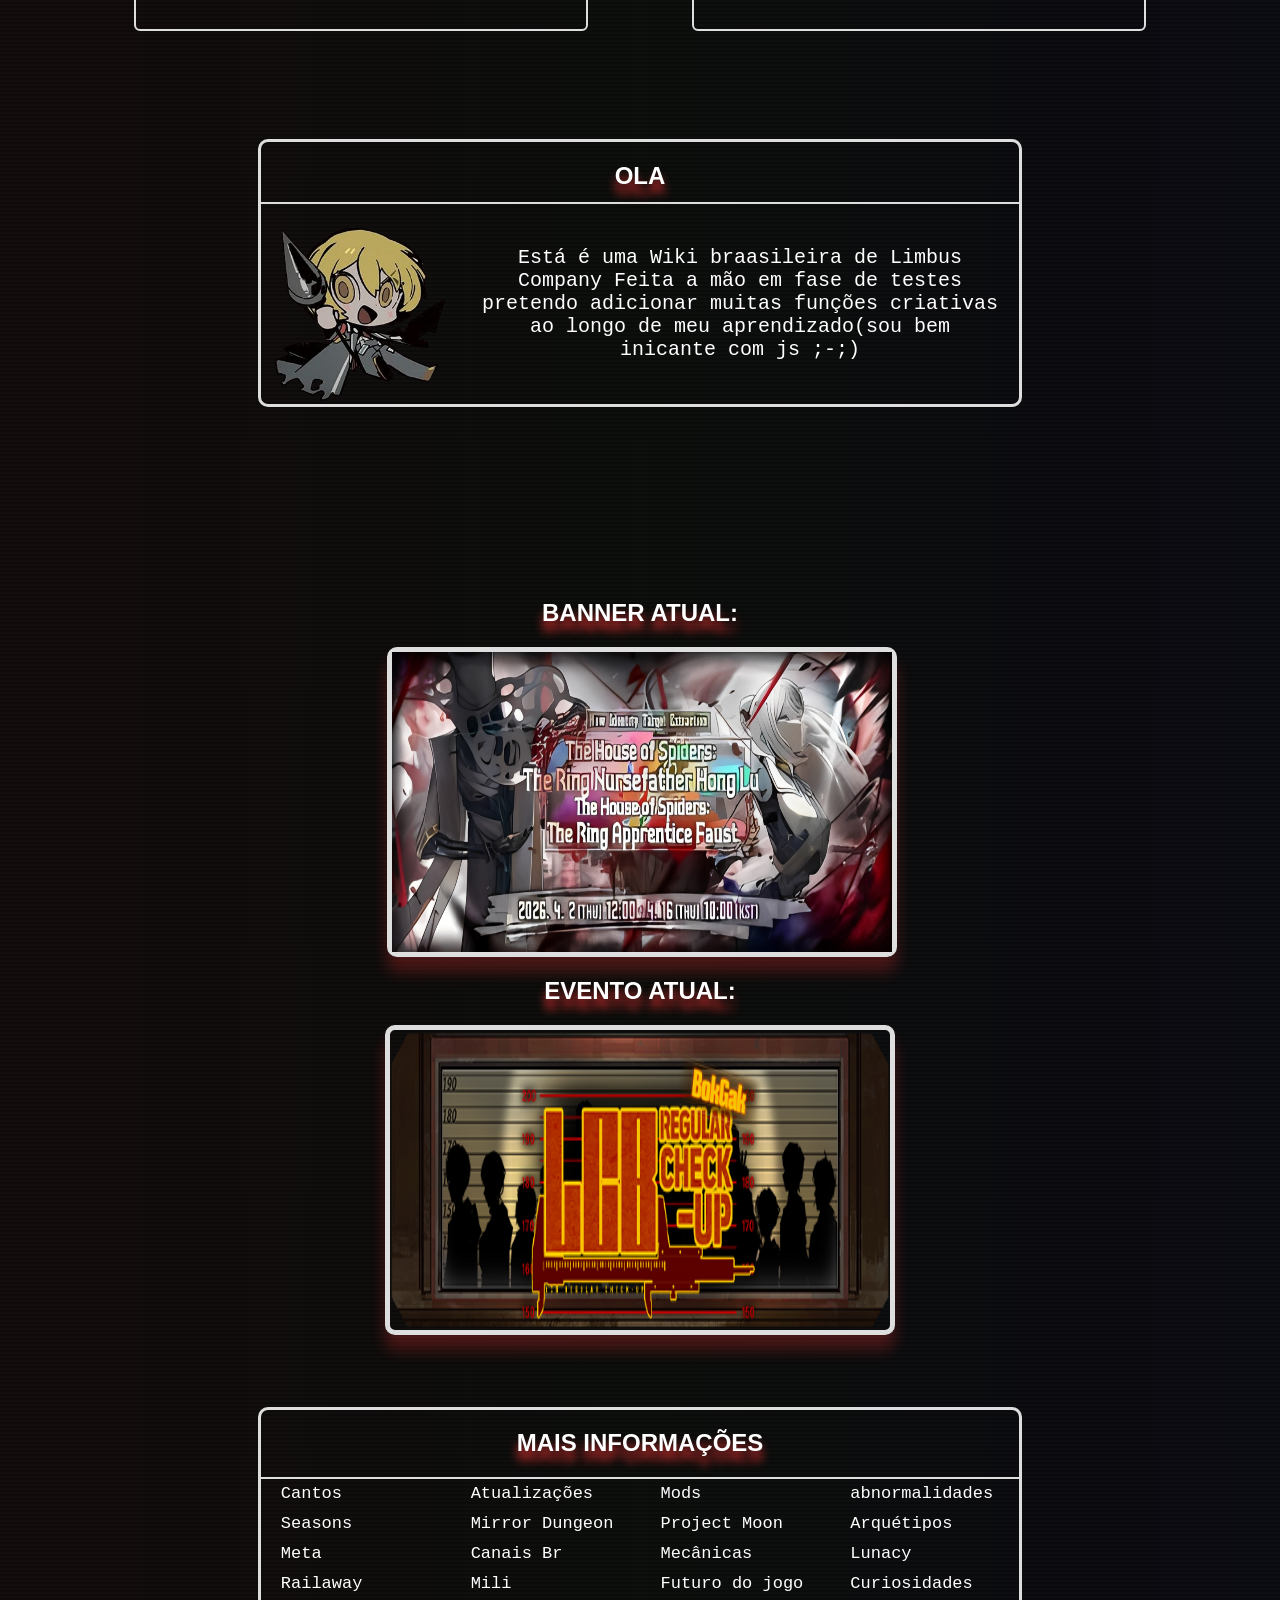
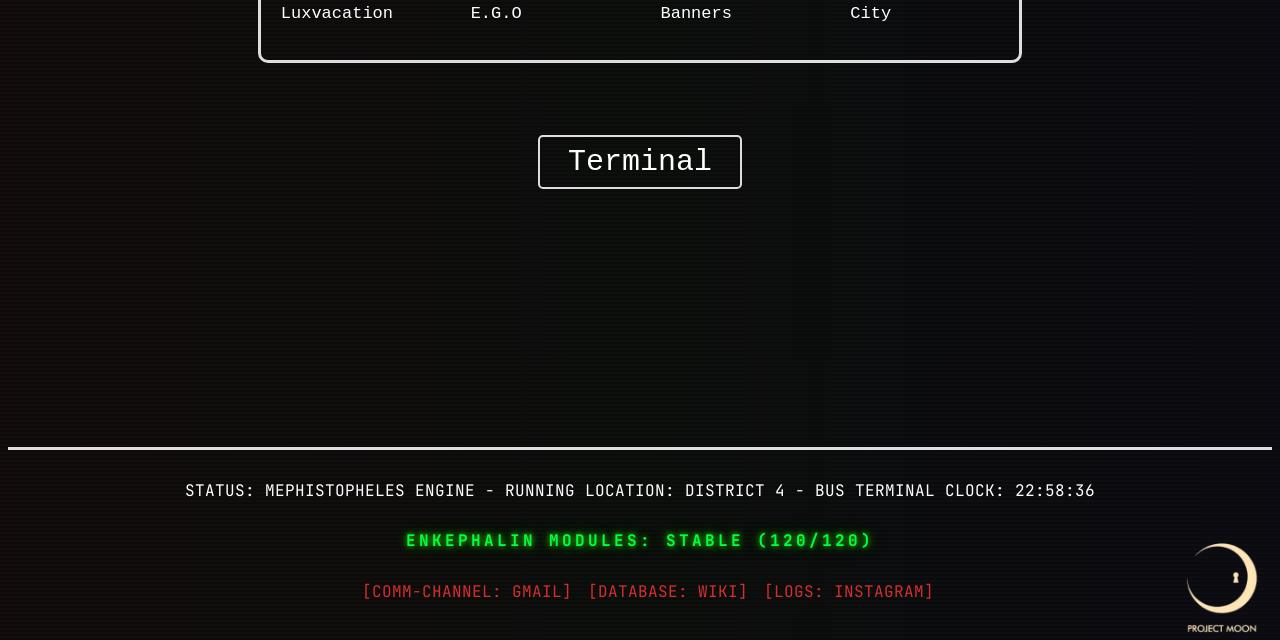
==== commit f9c6a6ae: "Hoje: easter egss em terminal; fade out e fade in em index.html; concerto da pagina sinners; inicio " ====
--- a/principal/index.html
+++ b/principal/index.html
@@ -15,14 +15,17 @@
 </head>
 
 <body>
+    <audio hidden id="index">
+      <source src="../audios/callnewindex.mp3">
+    </audio>
   <div class="tv-wrapper" id="tv">
 
   <nav>
     <ul>
-      <li> <a href="">Traduções</a></li>
+      <li> <a href="../abas/sinners/traducoes/mods.html">Traduções</a></li>
       <li><a title="os sinners da Limbus Company" href="../abas/sinners/sinners.html"> Personagens</a></li>
-      <li><a href="">Lore(spoilers)</a></li>
-      <li><a href="">Dicas</a></li>
+      <li><a href="" onclick="alert('nao finalizado!')">Lore(spoilers)</a></li>
+      <li><a href="" onclick="alert('nao finalizado!')">Dicas</a></li>
       <span style="color: white;">Limbus Company Brasil <img src="../assets/brasil.png" alt=""> </span>
     </ul>
   </nav>
@@ -117,7 +120,7 @@
           <h1 >Mais informações</h1>
           </div>
           <div class="infos">
-            <a href="">Cantos</a>
+            <a href="../abas/sinners/sinners.html">Cantos</a>
             <a href="">Atualizações</a>
             <a href="">Mods</a>
             <a href="">abnormalidades</a>
@@ -145,7 +148,7 @@
       <div id="output"></div>
   <div class="terminal-line">
 
-    <span class="prefix">Dante|10:></span>
+    <span class="prefix" id="dante">Dante|10:></span>
     <input class="textanal" id="input" type="text" autofocus>
   </div>
 </div>
--- a/principal/style.css
+++ b/principal/style.css
@@ -2,7 +2,8 @@
 
 body {
   text-align: center;
-
+  opacity: 1;
+  transition: opacity 0.5s ease;
   background-image:
     linear-gradient(rgba(18, 16, 16, 0) 50%, rgba(0, 0, 0, 0.25) 50%),
     linear-gradient(
@@ -21,6 +22,9 @@
   cursor: url(../assets/normal.png), auto;
   position: relative;
   z-index: 0;
+}
+body.fade-out {
+  opacity: 0;
 }
 html {
   scroll-behavior: smooth;
@@ -78,12 +82,6 @@
     width: 100%;
     height: 100%;
   }
-}
-.tv-frame {
-  animation: ligar 0.6s ease forwards;
-}
-.tv-wrapper {
-  transform-origin: center;
 }
 
 :root {
@@ -265,65 +263,9 @@
   float: left;
 }
 
-.sinnergrid {
-  display: flex;
-  flex-wrap: wrap;
-  justify-content: center;
-
-  gap: 20px;
-  align-items: flex-start;
-  padding: 20px;
-}
-
-.sinnercard {
-  background-color: #1a1a1a;
-  border: 1px solid #333;
-  border-left: 5px solid #d32f2f;
-  border-radius: 5px;
-  padding: 15px;
-  width: 250px;
-  height: 500px;
-  text-align: center;
-  transition: transform 0.25s;
-
-  margin: 10px;
-}
-
-.sinnercard:hover {
-  transform: translateY(-5px);
-  box-shadow: 0 5px 15px rgba(211, 47, 47, 0.3);
-}
-
-.sinnercard img {
-  border-radius: 3px;
-  max-width: 100%;
-  height: auto;
-  margin-bottom: 10px;
-}
-
-.sinnercard h2 {
-  color: #d32f2f;
-  margin: 10px 0 5px;
-}
-
-.sinnercard button {
-  background-color: transparent;
-  border: 1px solid #d32f2f;
-  color: #d32f2f;
-  padding: 8px 15px;
-  cursor: pointer;
-  font-family: inherit;
-  transition: background 0.2s;
-}
-
-.sinnercard button:hover {
-  background-color: #d32f2f;
-  color: white;
-}
-
 .lcb {
   background-image: url(../assets/S214_14.png);
-  width: 90%;
+  width: 1100px;
   height: 70vh;
   background-position: center;
   background-repeat: no-repeat;
@@ -661,6 +603,24 @@
   border: var(--bordared) 3px;
   box-shadow: var(--sombrave) 0 20px 20px;
 }
+.termiblue {
+  background-color: #0d0d0d;
+  border: 2px blue solid;
+  height: 300px;
+  width: 70%;
+  margin: 100px auto 0 auto;
+  padding: 15px;
+  display: flex;
+  flex-direction: column;
+  cursor: text;
+  border-radius: 10px;
+  transition: 0.5s;
+  transform: translateY(0);
+}
+.termiblue:hover {
+  border: blue 3px solid;
+  box-shadow: blue 0 20px 20px;
+}
 
 .terminal-line {
   display: flex;
@@ -742,6 +702,12 @@
   background: red;
   transition: 0.3s;
 }
+.azule {
+  color: blue;
+}
+.as {
+  color: white;
+}
 .infos a:hover::after {
   width: 100%;
   color: var(--vermei);
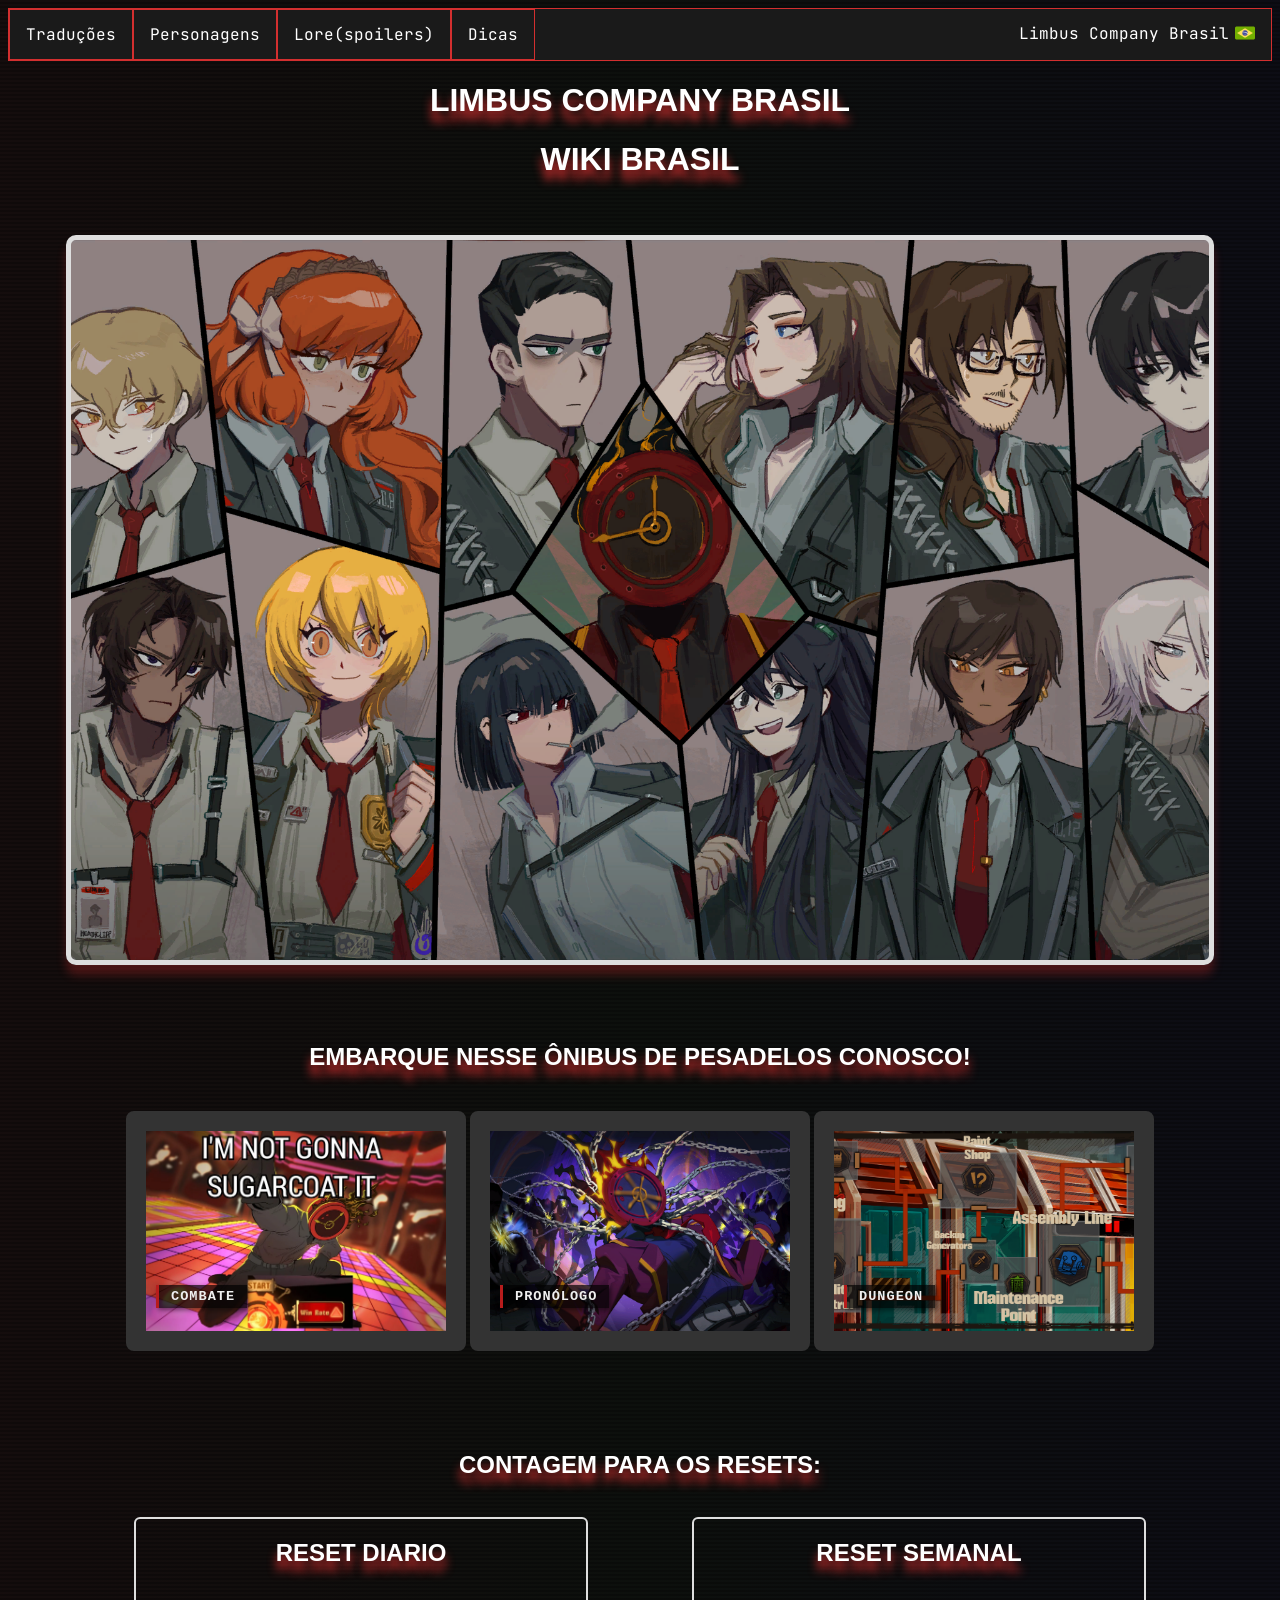
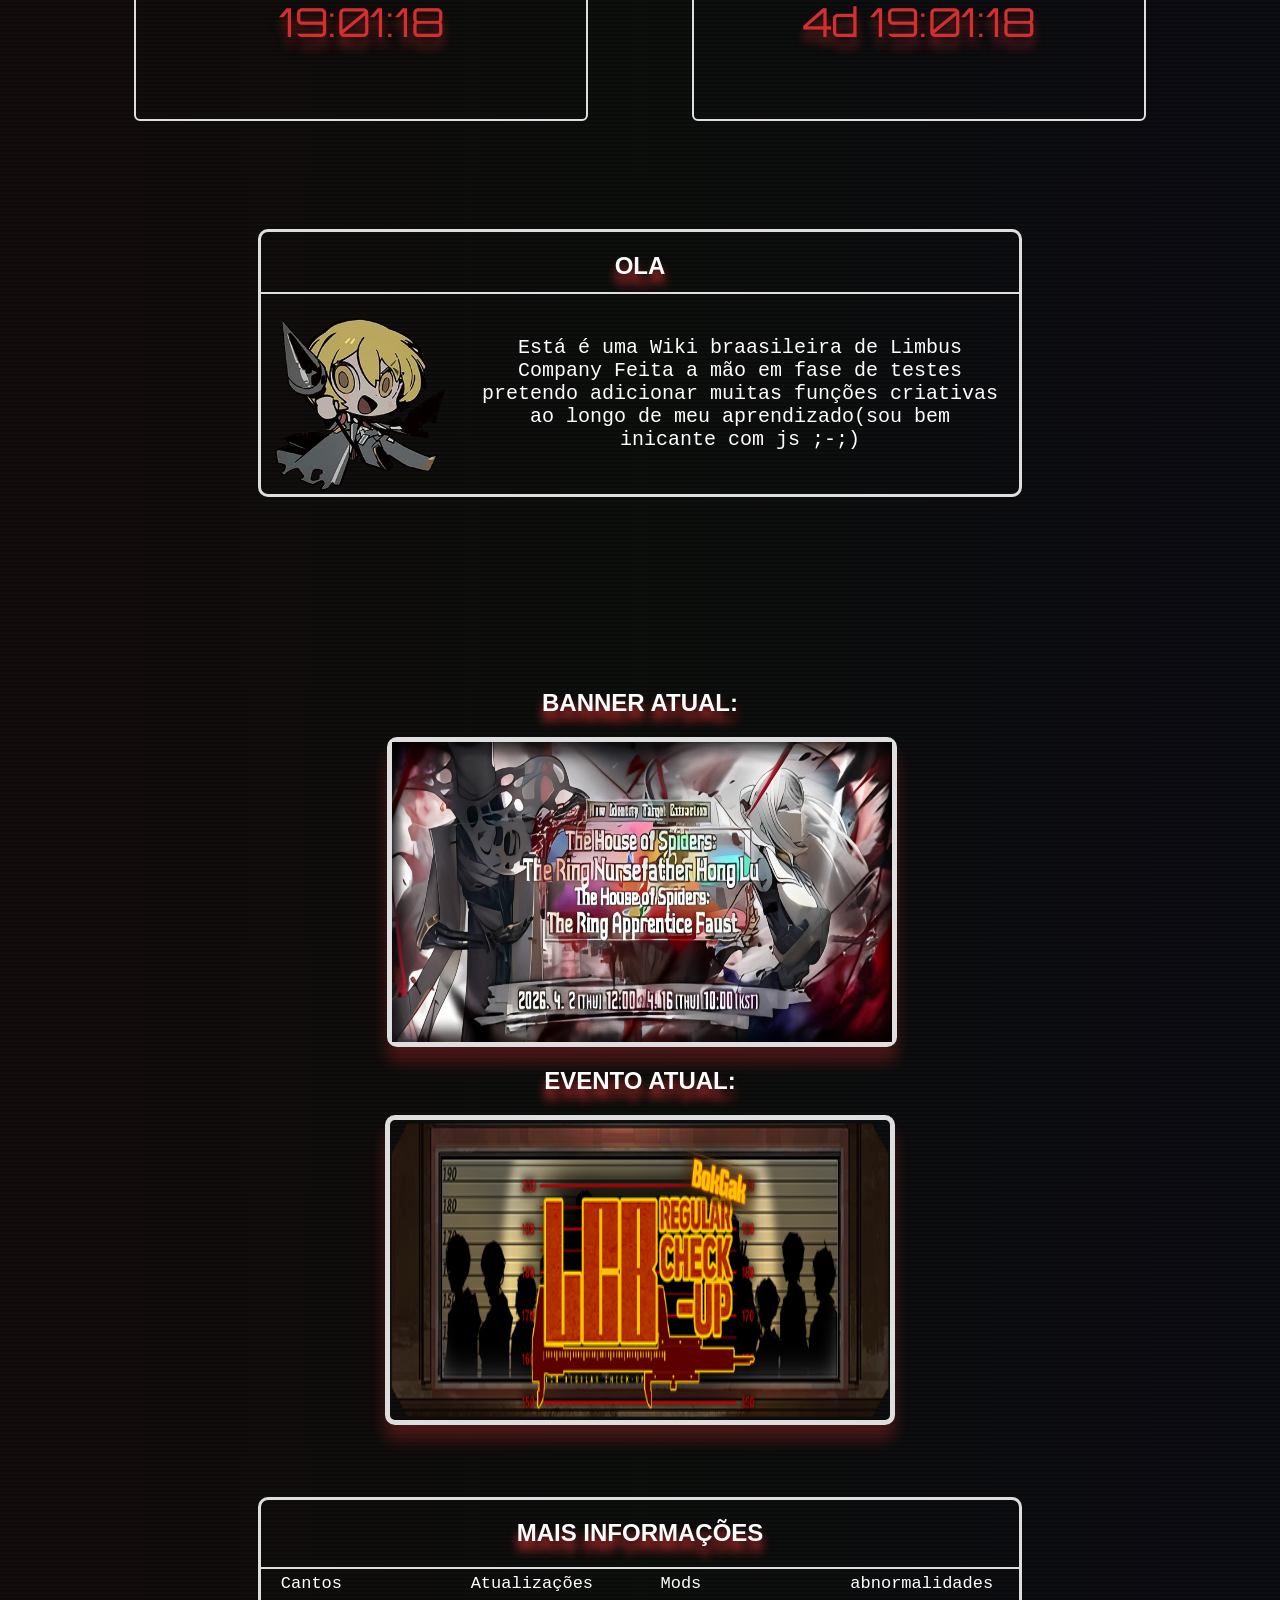
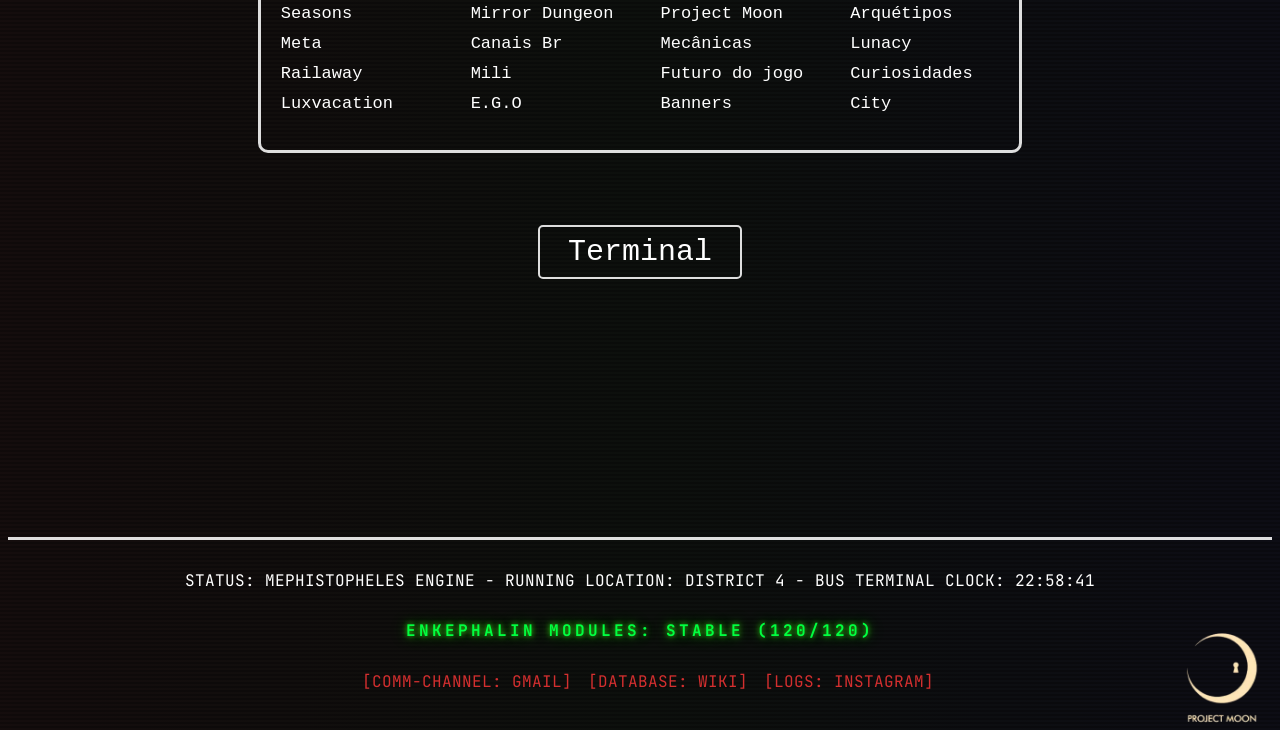
==== commit 71d8a0fe: "sem ideias my bad" ====
--- a/principal/index.html
+++ b/principal/index.html
@@ -29,7 +29,7 @@
       <span style="color: white;">Limbus Company Brasil <img src="../assets/brasil.png" alt=""> </span>
     </ul>
   </nav>
-  <main>
+  <main class="man">
     <h1>Limbus Company Brasil</h1>
     <div>
       <h1>Wiki Brasil</h1>
@@ -162,6 +162,7 @@
       </section> <br> <br><br>
 
       <br> <br> <br>
+      
       <section class="pes">
         <footer class="pezao" id="pezao">
           <div class="info">
--- a/principal/style.css
+++ b/principal/style.css
@@ -5,13 +5,13 @@
   opacity: 1;
   transition: opacity 0.5s ease;
   background-image:
-    linear-gradient(rgba(18, 16, 16, 0) 50%, rgba(0, 0, 0, 0.25) 50%),
-    linear-gradient(
-      90deg,
-      rgba(255, 0, 0, 0.03),
-      rgba(0, 255, 0, 0.01),
-      rgba(0, 0, 255, 0.03)
-    );
+      linear-gradient(rgba(18, 16, 16, 0) 50%, rgba(0, 0, 0, 0.25) 50%),
+      linear-gradient(
+        90deg,
+        rgba(255, 0, 0, 0.03),
+        rgba(0, 255, 0, 0.01),
+        rgba(0, 0, 255, 0.03)
+      );
 
   background-size:
     100% 4px,
@@ -265,8 +265,8 @@
 
 .lcb {
   background-image: url(../assets/S214_14.png);
-  width: 1100px;
-  height: 70vh;
+  width: 90%;
+  height: 80vh;
   background-position: center;
   background-repeat: no-repeat;
   border: 5px solid #dedede;
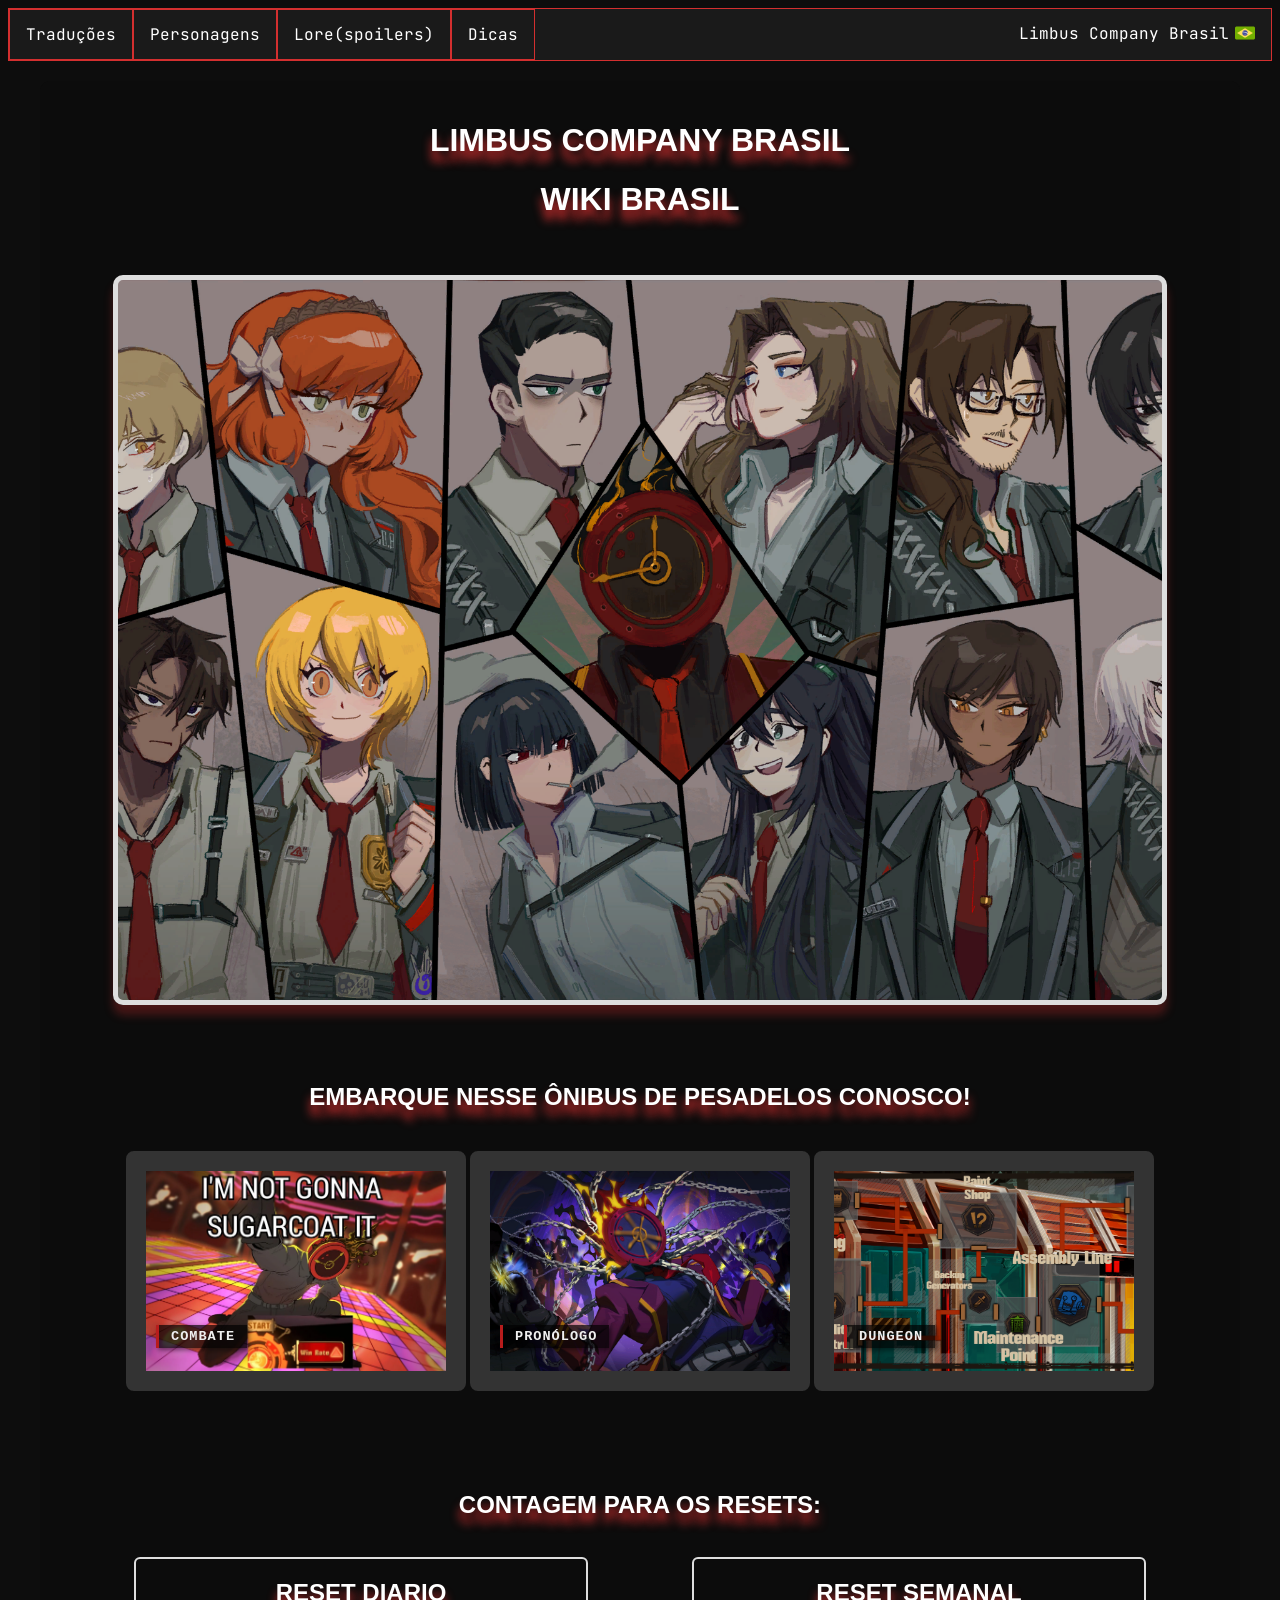
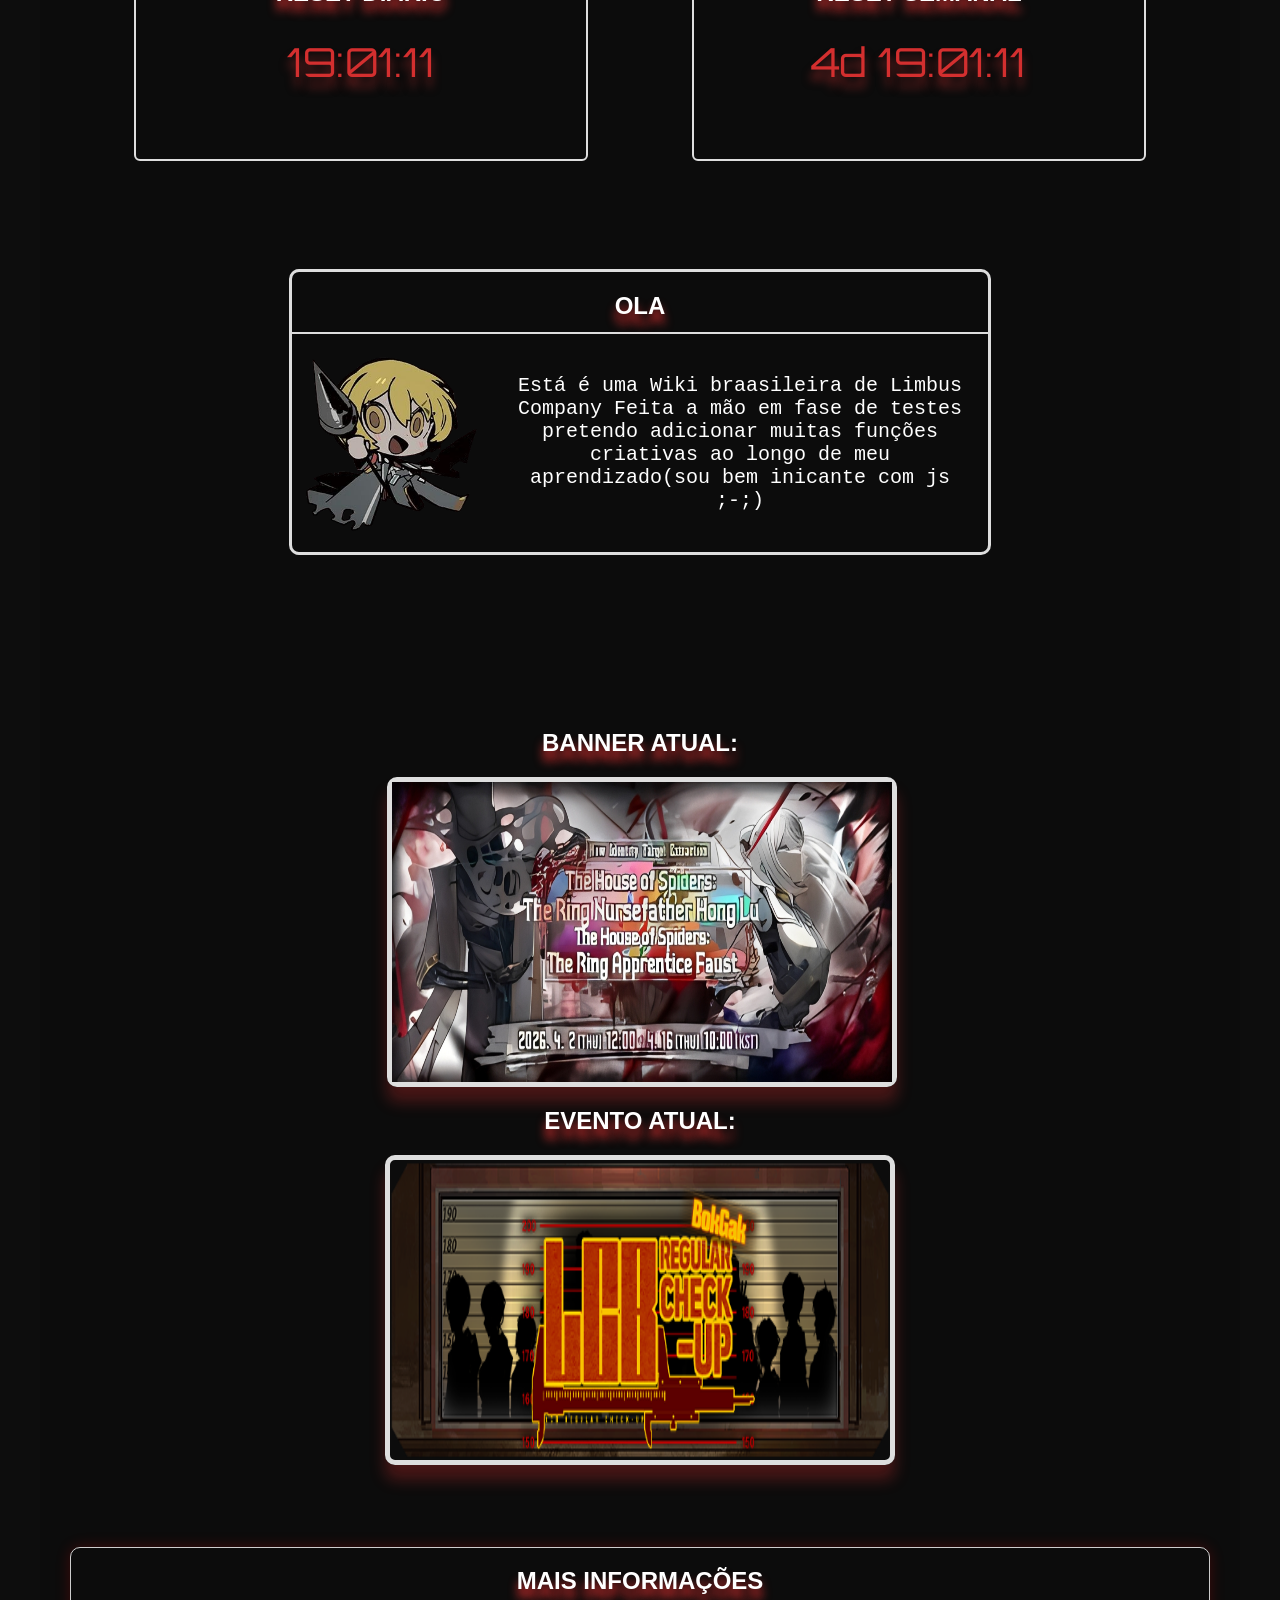
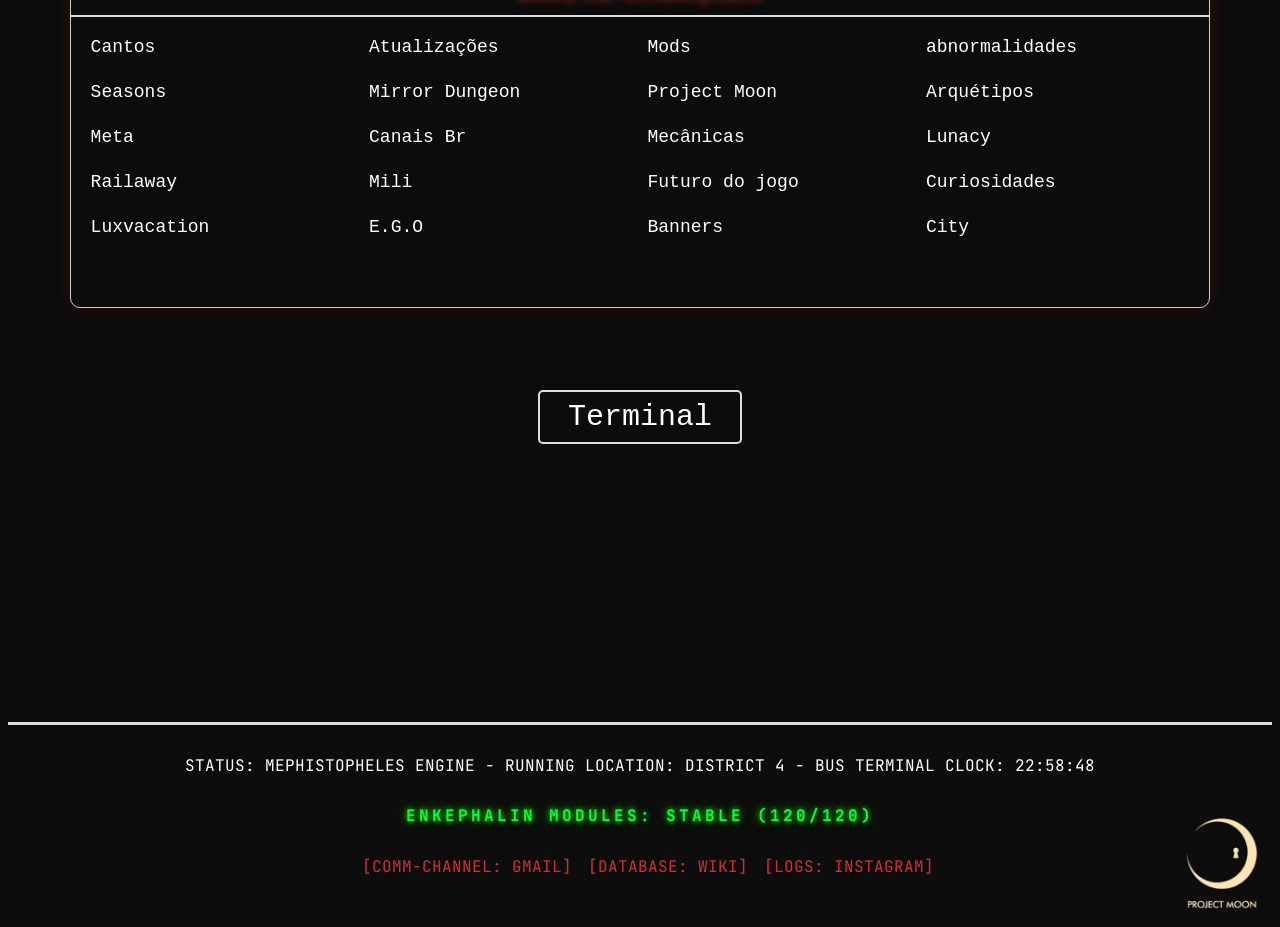
==== commit 91d75dc7: "voltei guys por enquanto sem mtas ideias to pensando em mudar qse tudo" ====
--- a/principal/index.html
+++ b/principal/index.html
@@ -89,7 +89,7 @@
           </div>
 
 
-  </div> <br><br>
+<br>
         <section class="tipsis">
 
       </section>
@@ -139,7 +139,8 @@
             <a href="">Luxvacation</a>
            <a href="">E.G.O</a>
             <a href="">Banners</a>
-            <a href="">City</a>
+            <a href="" id="self">City</a> 
+          
           </div>
         </div>
       </div>
@@ -162,7 +163,7 @@
       </section> <br> <br><br>
 
       <br> <br> <br>
-      
+        </main>
       <section class="pes">
         <footer class="pezao" id="pezao">
           <div class="info">
@@ -184,7 +185,8 @@
           <img src="../assets/logo-removebg-preview.png" class="pmoon" alt="">
         </footer>
       </section>
-  </main>
+
+  
   </div>
 
   </body>
--- a/principal/style.css
+++ b/principal/style.css
@@ -4,25 +4,33 @@
   text-align: center;
   opacity: 1;
   transition: opacity 0.5s ease;
-  background-image:
-      linear-gradient(rgba(18, 16, 16, 0) 50%, rgba(0, 0, 0, 0.25) 50%),
-      linear-gradient(
-        90deg,
-        rgba(255, 0, 0, 0.03),
-        rgba(0, 255, 0, 0.01),
-        rgba(0, 0, 255, 0.03)
-      );
-
-  background-size:
-    100% 4px,
-    100% 100%;
+  background-image: url(../assets/bgtr.png);
+
+  background-size: cover;
+  background-attachment: fixed;
   background-color: #0d0d0d;
-
+  min-height: 100vh;
   color: white;
   cursor: url(../assets/normal.png), auto;
   position: relative;
   z-index: 0;
 }
+.man {
+  width: 95%;
+  /* Remova o min-height e o overflow: auto se quiser que ele estique naturalmente */
+  height: auto;
+  display: block; /* Padrão para divs */
+
+  background-color: rgba(13, 13, 13, 0.7);
+  backdrop-filter: blur(5px);
+  -webkit-backdrop-filter: blur(5px); /* Suporte para Safari */
+  border-radius: 10px;
+
+  margin: 20px auto;
+  padding: 20px; /* Adicione um respiro interno para o conteúdo não colar na borda */
+  box-sizing: border-box; /* Garante que o padding não aumente a largura total */
+}
+
 body.fade-out {
   opacity: 0;
 }
@@ -653,15 +661,15 @@
 }
 
 .containerad {
-  border: 3px var(--bwhite);
+  height: auto;
+  padding-bottom: 20px;
+  overflow: visible; /* Mude para visible para ver se algo ainda tenta escapar */
+  transition: 0.5s;
+  /* Adicione as linhas abaixo para recriar o box da imagem */
+  border: 1px solid rgba(255, 255, 255, 0.8);
   border-radius: 10px;
-
-  width: 60%;
-  display: grid;
-  height: 250px;
-  transition: 0.6s;
-  margin: 0 auto;
-  transition: 0.5s;
+  box-shadow: 0 0 15px rgba(255, 0, 0, 0.2); /* Um brilho leve para combinar com o tema */
+  margin: 10px;
 }
 .containerad:hover {
   border: 3px var(--bordared);
@@ -678,19 +686,33 @@
 .infos {
   display: grid;
   grid-template-columns: repeat(4, 1fr);
-  gap: 1px;
+  gap: 15px;
   text-align: left;
-  margin: 0 auto;
+
+  padding: 20px 20px;
+  width: 100%;
+  box-sizing: border-box;
+}
+#self {
+  margin-bottom: 10px;
+}
+.adds {
+  height: auto;
+  padding-bottom: 20px;
+  overflow: hidden;
 }
 .infos a {
   color: white;
   font-family: monospace;
-  font-size: 17px;
-  padding: 5px 20px;
+  font-size: 18px;
+
   text-decoration: none;
-  display: inline-block;
+  margin-bottom: 10px;
   position: relative;
+  white-space: nowrap;
   transition: 0.6s;
+}
+.adds {
 }
 .infos a::after {
   content: "";
